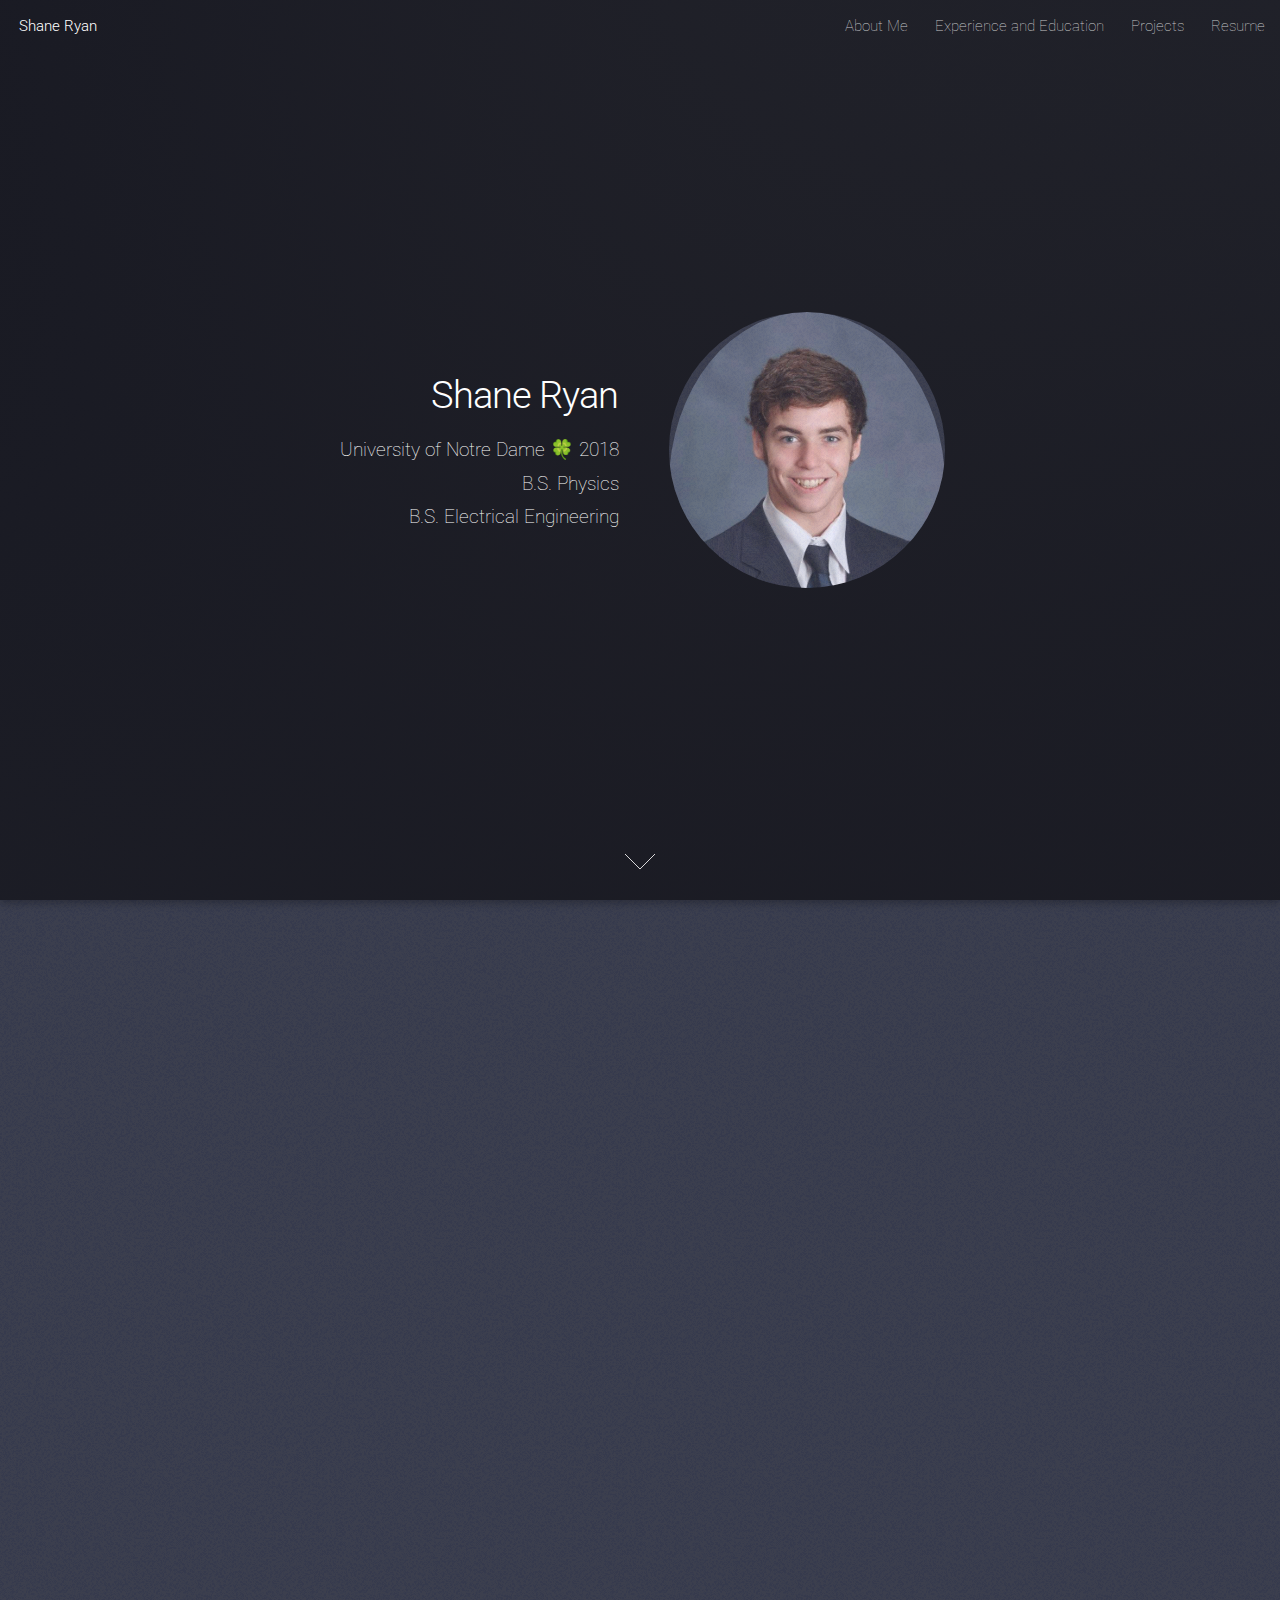
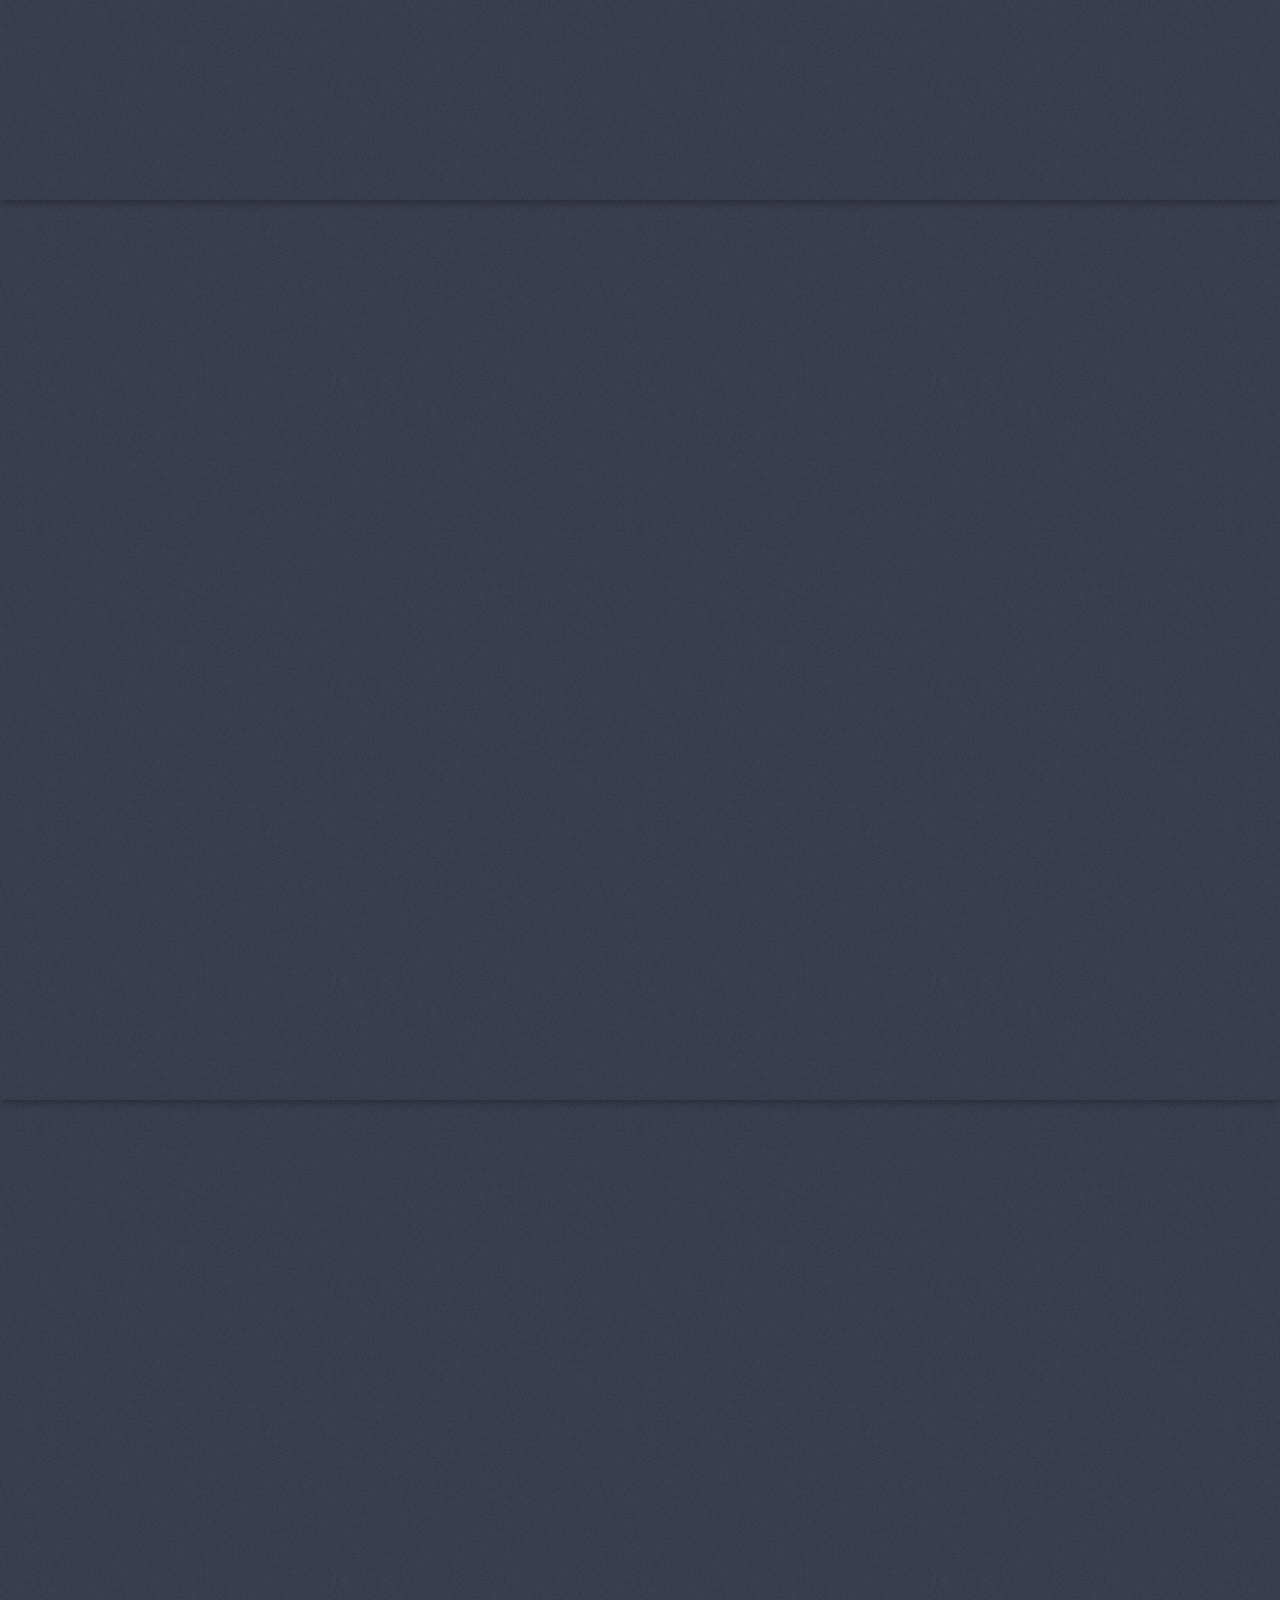
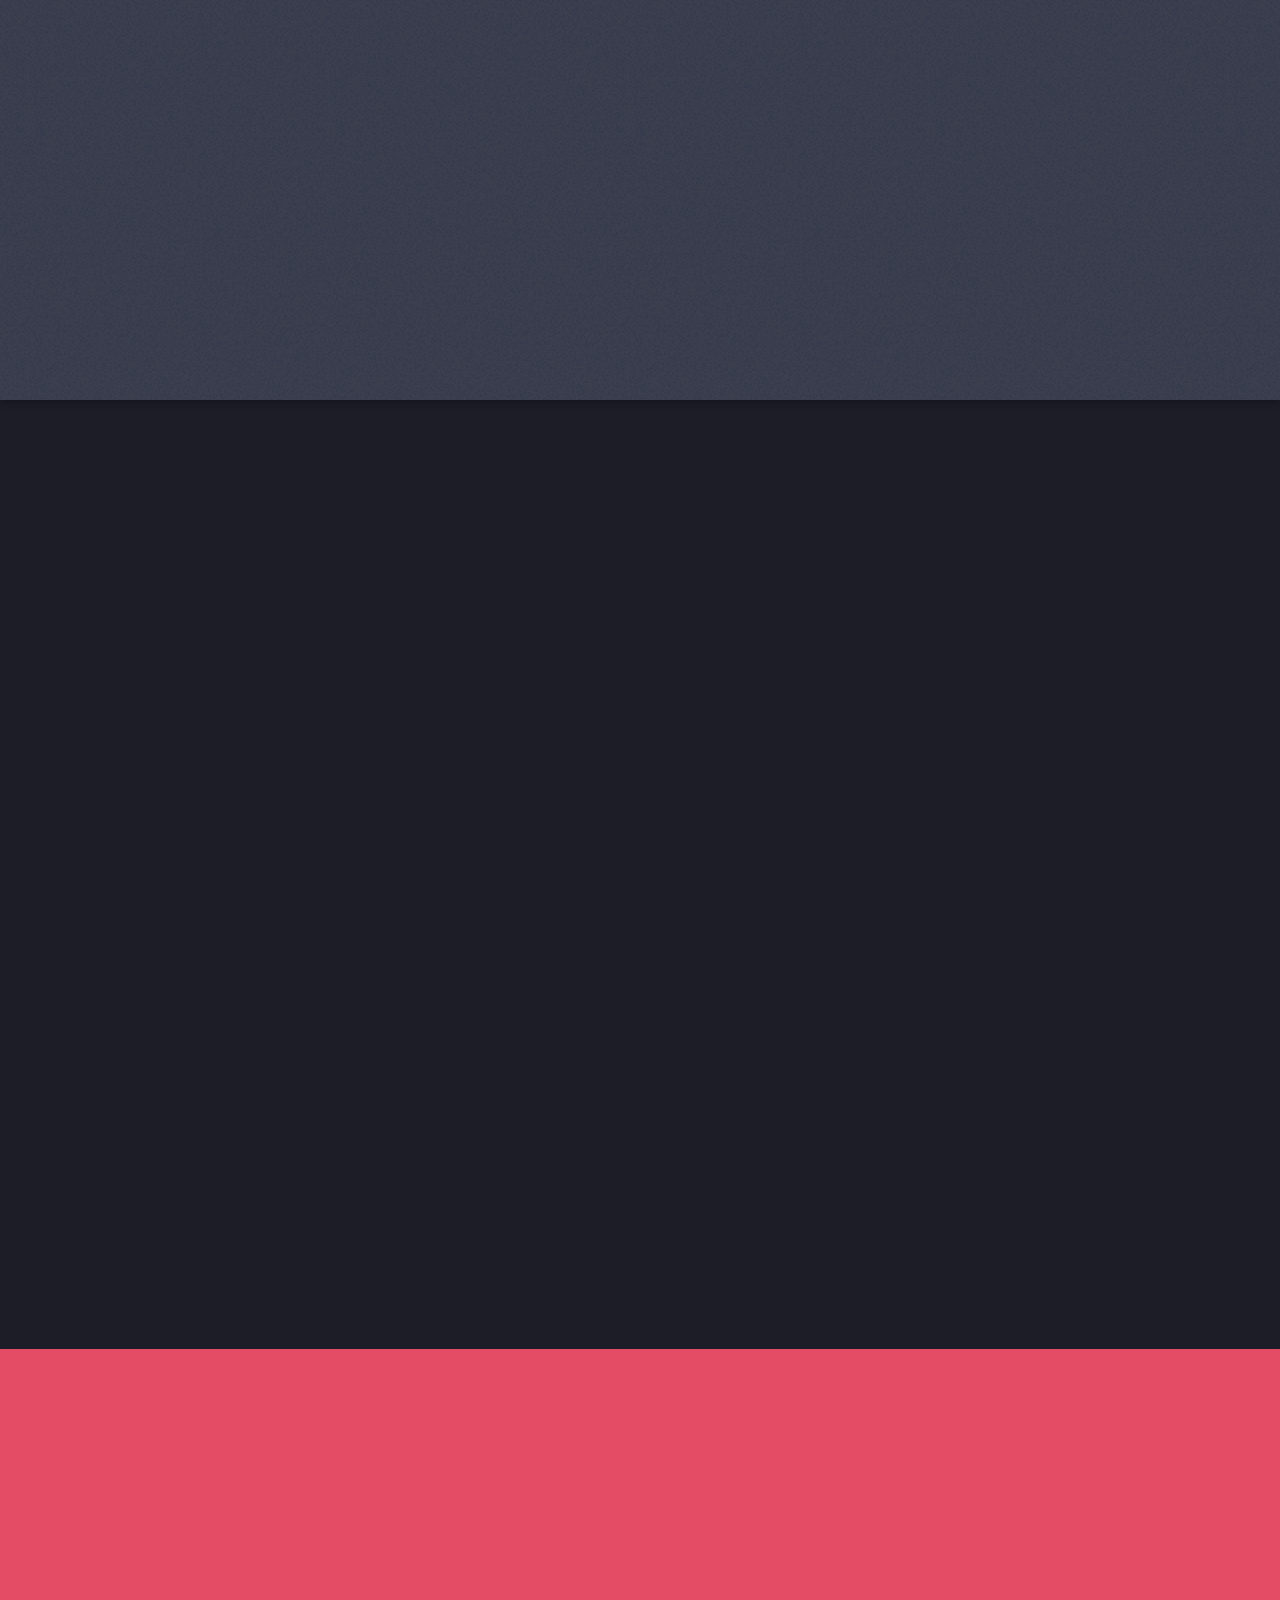
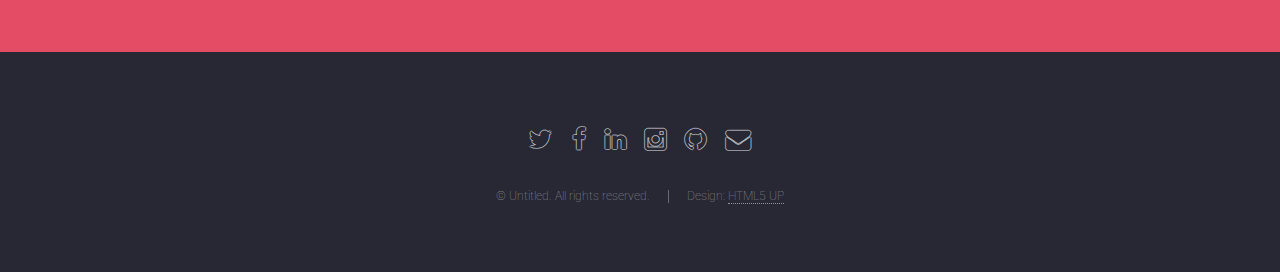
==== main.html @ c9fd81df "finished section-id one" ====
<!DOCTYPE HTML>
<!--
	Landed by HTML5 UP
	html5up.net | @n33co
	Free for personal and commercial use under the CCA 3.0 license (html5up.net/license)
-->
<html>
	<head>
		<title>Shane Ryan's Professional Page</title>
		<meta charset="utf-8" />
		<meta name="viewport" content="width=device-width, initial-scale=1" />
		<!--[if lte IE 8]><script src="assets/js/ie/html5shiv.js"></script><![endif]-->
		<link rel="stylesheet" href="assets/css/main.css" />
		<link rel="icon" href="images/logo_2.ico" type="image/x-icon" />
		<!--[if lte IE 9]><link rel="stylesheet" href="assets/css/ie9.css" /><![endif]-->
		<!--[if lte IE 8]><link rel="stylesheet" href="assets/css/ie8.css" /><![endif]-->
	</head>
	<body class="landing">
		<div id="page-wrapper">

			<!-- Header -->
				<header id="header">	
					<h1 id="logo"><a href="main.html" >Shane Ryan</a></h1>
					<nav id="nav">
						<ul>
							<li>
								<a href="#one" >About Me</a>
								
							</li>
							<li>
								<a href="experience.html" >Experience and Education</a>
								<ul>
									<li><a href="experience.html">University of Notre Dame</a></li>
									<li><a href="experience.html">Brodeur Nuclear Research</a></li>
									<li><a href="experience.html">Hall Optoelectronic Research</a></li>
									<li><a href="experience.html">Prospect High School</a></li>
								</ul>
							</li>
							<li>
								<a href="projects.html" >Projects</a>
								<ul>
								<!-- the idea here is to have a main projects page, with each
								drop down in the projects menu being able to jump to the project
								instance on that page.... i.e. projects.html#2 -->

									<li><a href="projects.html">Vintage Motorcycle Restoration</a></li>
									<li><a href="projects.html">POV Display</a></li>
									<li><a href="projects.html">3D Printed Drone</a></li>
									<li><a href="projects.html">Snapchat Group Server</a></li>
									<li><a href="projects.html">Internet Connected Keurig K40</a></li>
									<li><a href="projects.html">Dorm Mail Notification System</a></li>
								</ul>
							</li>
							<li>
								<a href="resume.html" >Resume</a>
									<ul>
										<li><a href="about_me.html" >Overview</a></li>
										<li><a href="index.html" >Social Sites</a></li>
										<li><a href="contact.html" >Contact</a></li>
									</ul>
							</li>
							
							<!--
							<li><a href="main.html" class="button">Home</a></li>
							-->

						</ul>
					</nav>
				</header>

			<!-- Banner -->
				<section id="banner">
					<div class="content">
						<header>
							<h2>Shane Ryan</h2>
							<p>University of Notre Dame 🍀 2018<br />
							B.S. Physics<br />
							B.S. Electrical Engineering</p>
						</header>
						<span class="image"><img src="images/headshot.jpg" alt="" /></span>
					</div>
					<a href="#one" class="goto-next scrolly">Next</a>
				</section>

			<!-- One -->
				<section id="one" class="spotlight style1 bottom">
					<span class="image fit main"><img src="images/notredamebanner.jpg" alt="" /></span>
					<div class="content">
						<div class="container">
							<div class="row">
								<div class="4u 12u$(medium)">
									<header>
										<h2>Who I Am</h2>
										<ul>
											<li>Student</li>
											<li>Brother</li>
											<li>Teammate</li>
											<li>Leader</li>
										</ul>
									</header>
								</div>
								<div class="4u 12u$(medium)">
									<p>I am the oldest of five kids in a large, Irish family of seven.
									Championing hard work and committment throughout my high school 
									academic and athletic careers, I was the 2014 Valedictorian of 
									an excellent public school, sporting a perfect GPA and a varsity football captain
									position.
									<br /><br />The AP credits earned during my successful high school career
									enabled my current pursuit of two degrees in my four years at Notre Dame, namely Electrical Engineering
									and Physics.</p>
								</div>
								<div class="4u$ 12u$(medium)">
									<p>Now in my second year of school, I have conducted research with groups 
									in both fields.  My current leadership roles include acting as a Squad Lead 
									for the NASA sponsored Notre Dame Rocketry Team and long-standing status as
									a campus-wide STEM tutor. <br /><br />
									Outside of the classroom I enjoy playing the acoustic guitar, tinkering with 
									Arch Linux, microcontrollers, and embedded systems, and playing dorm football and
									basketball.</p>
								</div>
							</div>
						</div>
					</div>
					<a href="#two" class="goto-next scrolly">Next</a>
				</section>

			<!-- Two -->
				<section id="two" class="spotlight style2 right">
					<span class="image fit main"><img src="images/pic03.jpg" alt="" /></span>
					<div class="content">
						<header>
							<h2>Interdum amet non magna accumsan</h2>
							<p>Nunc commodo accumsan eget id nisi eu col volutpat magna</p>
						</header>
						<p>Feugiat accumsan lorem eu ac lorem amet ac arcu phasellus tortor enim mi mi nisi praesent adipiscing. Integer mi sed nascetur cep aliquet augue varius tempus lobortis porttitor lorem et accumsan consequat adipiscing lorem.</p>
						<ul class="actions">
							<li><a href="#" class="button">Learn More</a></li>
						</ul>
					</div>
					<a href="#three" class="goto-next scrolly">Next</a>
				</section>

			<!-- Three -->
				<section id="three" class="spotlight style3 left">
					<span class="image fit main bottom"><img src="images/pic04.jpg" alt="" /></span>
					<div class="content">
						<header>
							<h2>Interdum felis blandit praesent sed augue</h2>
							<p>Accumsan integer ultricies aliquam vel massa sapien phasellus</p>
						</header>
						<p>Feugiat accumsan lorem eu ac lorem amet ac arcu phasellus tortor enim mi mi nisi praesent adipiscing. Integer mi sed nascetur cep aliquet augue varius tempus lobortis porttitor lorem et accumsan consequat adipiscing lorem.</p>
						<ul class="actions">
							<li><a href="#" class="button">Learn More</a></li>
						</ul>
					</div>
					<a href="#four" class="goto-next scrolly">Next</a>
				</section>

			<!-- Four -->
				<section id="four" class="wrapper style1 special fade-up">
					<div class="container">
						<header class="major">
							<h2>Accumsan sed tempus adipiscing blandit</h2>
							<p>Iaculis ac volutpat vis non enim gravida nisi faucibus posuere arcu consequat</p>
						</header>
						<div class="box alt">
							<div class="row uniform">
								<section class="4u 6u(medium) 12u$(xsmall)">
									<span class="icon alt major fa-area-chart"></span>
									<h3>Ipsum sed commodo</h3>
									<p>Feugiat accumsan lorem eu ac lorem amet accumsan donec. Blandit orci porttitor.</p>
								</section>
								<section class="4u 6u$(medium) 12u$(xsmall)">
									<span class="icon alt major fa-comment"></span>
									<h3>Eleifend lorem ornare</h3>
									<p>Feugiat accumsan lorem eu ac lorem amet accumsan donec. Blandit orci porttitor.</p>
								</section>
								<section class="4u$ 6u(medium) 12u$(xsmall)">
									<span class="icon alt major fa-flask"></span>
									<h3>Cubilia cep lobortis</h3>
									<p>Feugiat accumsan lorem eu ac lorem amet accumsan donec. Blandit orci porttitor.</p>
								</section>
								<section class="4u 6u$(medium) 12u$(xsmall)">
									<span class="icon alt major fa-paper-plane"></span>
									<h3>Non semper interdum</h3>
									<p>Feugiat accumsan lorem eu ac lorem amet accumsan donec. Blandit orci porttitor.</p>
								</section>
								<section class="4u 6u(medium) 12u$(xsmall)">
									<span class="icon alt major fa-file"></span>
									<h3>Odio laoreet accumsan</h3>
									<p>Feugiat accumsan lorem eu ac lorem amet accumsan donec. Blandit orci porttitor.</p>
								</section>
								<section class="4u$ 6u$(medium) 12u$(xsmall)">
									<span class="icon alt major fa-lock"></span>
									<h3>Massa arcu accumsan</h3>
									<p>Feugiat accumsan lorem eu ac lorem amet accumsan donec. Blandit orci porttitor.</p>
								</section>
							</div>
						</div>
						<footer class="major">
							<ul class="actions">
								<li><a href="#" class="button">Magna sed feugiat</a></li>
							</ul>
						</footer>
					</div>
				</section>

			<!-- Five -->
				<section id="five" class="wrapper style2 special fade">
					<div class="container">
						<header>
							<h2>Magna faucibus lorem diam</h2>
							<p>Ante metus praesent faucibus ante integer id accumsan eleifend</p>
						</header>
						<form method="post" action="#" class="container 50%">
							<div class="row uniform 50%">
								<div class="8u 12u$(xsmall)"><input type="email" name="email" id="email" placeholder="Your Email Address" /></div>
								<div class="4u$ 12u$(xsmall)"><input type="submit" value="Get Started" class="fit special" /></div>
							</div>
						</form>
					</div>
				</section>

			<!-- Footer -->
				<footer id="footer">
					<ul class="icons">
						<li><a href="#" class="icon alt fa-twitter"><span class="label">Twitter</span></a></li>
						<li><a href="#" class="icon alt fa-facebook"><span class="label">Facebook</span></a></li>
						<li><a href="#" class="icon alt fa-linkedin"><span class="label">LinkedIn</span></a></li>
						<li><a href="#" class="icon alt fa-instagram"><span class="label">Instagram</span></a></li>
						<li><a href="#" class="icon alt fa-github"><span class="label">GitHub</span></a></li>
						<li><a href="#" class="icon alt fa-envelope"><span class="label">Email</span></a></li>
					</ul>
					<ul class="copyright">
						<li>&copy; Untitled. All rights reserved.</li><li>Design: <a href="http://html5up.net">HTML5 UP</a></li>
					</ul>
				</footer>

		</div>

		<!-- Scripts -->
			<script src="assets/js/jquery.min.js"></script>
			<script src="assets/js/jquery.scrolly.min.js"></script>
			<script src="assets/js/jquery.dropotron.min.js"></script>
			<script src="assets/js/jquery.scrollex.min.js"></script>
			<script src="assets/js/skel.min.js"></script>
			<script src="assets/js/util.js"></script>
			<!--[if lte IE 8]><script src="assets/js/ie/respond.min.js"></script><![endif]-->
			<script src="assets/js/main.js"></script>

	</body>
</html>
---- assets/css/main.css ----
@import url("font-awesome.min.css");
@import url("http://fonts.googleapis.com/css?family=Roboto:100,300,100italic,300italic");

/*
	Landed by HTML5 UP
	html5up.net | @n33co
	Free for personal and commercial use under the CCA 3.0 license (html5up.net/license)
*/

/* Reset */

	html, body, div, span, applet, object, iframe, h1, h2, h3, h4, h5, h6, p, blockquote, pre, a, abbr, acronym, address, big, cite, code, del, dfn, em, img, ins, kbd, q, s, samp, small, strike, strong, sub, sup, tt, var, b, u, i, center, dl, dt, dd, ol, ul, li, fieldset, form, label, legend, table, caption, tbody, tfoot, thead, tr, th, td, article, aside, canvas, details, embed, figure, figcaption, footer, header, hgroup, menu, nav, output, ruby, section, summary, time, mark, audio, video {
		margin: 0;
		padding: 0;
		border: 0;
		font-size: 100%;
		font: inherit;
		vertical-align: baseline;
	}

	article, aside, details, figcaption, figure, footer, header, hgroup, menu, nav, section {
		display: block;
	}

	body {
		line-height: 1;
	}

	ol, ul {
		list-style: none;
	}

	blockquote, q {
		quotes: none;
	}

	blockquote:before, blockquote:after, q:before, q:after {
		content: '';
		content: none;
	}

	table {
		border-collapse: collapse;
		border-spacing: 0;
	}

	body {
		-webkit-text-size-adjust: none;
	}

/* Box Model */

	*, *:before, *:after {
		-moz-box-sizing: border-box;
		-webkit-box-sizing: border-box;
		box-sizing: border-box;
	}

/* Containers */

	.container {
		margin-left: auto;
		margin-right: auto;
	}

	.container.\31 25\25 {
		width: 100%;
		max-width: 87.5em;
		min-width: 70em;
	}

	.container.\37 5\25 {
		width: 52.5em;
	}

	.container.\35 0\25 {
		width: 35em;
	}

	.container.\32 5\25 {
		width: 17.5em;
	}

	.container {
		width: 70em;
	}

	@media screen and (max-width: 1680px) {

		.container.\31 25\25 {
			width: 100%;
			max-width: 87.5em;
			min-width: 70em;
		}

		.container.\37 5\25 {
			width: 52.5em;
		}

		.container.\35 0\25 {
			width: 35em;
		}

		.container.\32 5\25 {
			width: 17.5em;
		}

		.container {
			width: 70em;
		}

	}

	@media screen and (max-width: 1280px) {

		.container.\31 25\25 {
			width: 100%;
			max-width: 112.5%;
			min-width: 90%;
		}

		.container.\37 5\25 {
			width: 67.5%;
		}

		.container.\35 0\25 {
			width: 45%;
		}

		.container.\32 5\25 {
			width: 22.5%;
		}

		.container {
			width: 90%;
		}

	}

	@media screen and (max-width: 980px) {

		.container.\31 25\25 {
			width: 100%;
			max-width: 125%;
			min-width: 100%;
		}

		.container.\37 5\25 {
			width: 75%;
		}

		.container.\35 0\25 {
			width: 50%;
		}

		.container.\32 5\25 {
			width: 25%;
		}

		.container {
			width: 100% !important;
		}

	}

	@media screen and (max-width: 736px) {

		.container.\31 25\25 {
			width: 100%;
			max-width: 125%;
			min-width: 100%;
		}

		.container.\37 5\25 {
			width: 75%;
		}

		.container.\35 0\25 {
			width: 50%;
		}

		.container.\32 5\25 {
			width: 25%;
		}

		.container {
			width: 100% !important;
		}

	}

	@media screen and (max-width: 480px) {

		.container.\31 25\25 {
			width: 100%;
			max-width: 125%;
			min-width: 100%;
		}

		.container.\37 5\25 {
			width: 75%;
		}

		.container.\35 0\25 {
			width: 50%;
		}

		.container.\32 5\25 {
			width: 25%;
		}

		.container {
			width: 100% !important;
		}

	}

/* Grid */

	.row {
		border-bottom: solid 1px transparent;
		-moz-box-sizing: border-box;
		-webkit-box-sizing: border-box;
		box-sizing: border-box;
	}

	.row > * {
		float: left;
		-moz-box-sizing: border-box;
		-webkit-box-sizing: border-box;
		box-sizing: border-box;
	}

	.row:after, .row:before {
		content: '';
		display: block;
		clear: both;
		height: 0;
	}

	.row.uniform > * > :first-child {
		margin-top: 0;
	}

	.row.uniform > * > :last-child {
		margin-bottom: 0;
	}

	.row.\30 \25 > * {
		padding: 0 0 0 0em;
	}

	.row.\30 \25 {
		margin: 0 0 -1px 0em;
	}

	.row.uniform.\30 \25 > * {
		padding: 0em 0 0 0em;
	}

	.row.uniform.\30 \25 {
		margin: 0em 0 -1px 0em;
	}

	.row > * {
		padding: 0 0 0 2.5em;
	}

	.row {
		margin: 0 0 -1px -2.5em;
	}

	.row.uniform > * {
		padding: 2.5em 0 0 2.5em;
	}

	.row.uniform {
		margin: -2.5em 0 -1px -2.5em;
	}

	.row.\32 00\25 > * {
		padding: 0 0 0 5em;
	}

	.row.\32 00\25 {
		margin: 0 0 -1px -5em;
	}

	.row.uniform.\32 00\25 > * {
		padding: 5em 0 0 5em;
	}

	.row.uniform.\32 00\25 {
		margin: -5em 0 -1px -5em;
	}

	.row.\31 50\25 > * {
		padding: 0 0 0 3.75em;
	}

	.row.\31 50\25 {
		margin: 0 0 -1px -3.75em;
	}

	.row.uniform.\31 50\25 > * {
		padding: 3.75em 0 0 3.75em;
	}

	.row.uniform.\31 50\25 {
		margin: -3.75em 0 -1px -3.75em;
	}

	.row.\35 0\25 > * {
		padding: 0 0 0 1.25em;
	}

	.row.\35 0\25 {
		margin: 0 0 -1px -1.25em;
	}

	.row.uniform.\35 0\25 > * {
		padding: 1.25em 0 0 1.25em;
	}

	.row.uniform.\35 0\25 {
		margin: -1.25em 0 -1px -1.25em;
	}

	.row.\32 5\25 > * {
		padding: 0 0 0 0.625em;
	}

	.row.\32 5\25 {
		margin: 0 0 -1px -0.625em;
	}

	.row.uniform.\32 5\25 > * {
		padding: 0.625em 0 0 0.625em;
	}

	.row.uniform.\32 5\25 {
		margin: -0.625em 0 -1px -0.625em;
	}

	.\31 2u, .\31 2u\24 {
		width: 100%;
		clear: none;
		margin-left: 0;
	}

	.\31 1u, .\31 1u\24 {
		width: 91.6666666667%;
		clear: none;
		margin-left: 0;
	}

	.\31 0u, .\31 0u\24 {
		width: 83.3333333333%;
		clear: none;
		margin-left: 0;
	}

	.\39 u, .\39 u\24 {
		width: 75%;
		clear: none;
		margin-left: 0;
	}

	.\38 u, .\38 u\24 {
		width: 66.6666666667%;
		clear: none;
		margin-left: 0;
	}

	.\37 u, .\37 u\24 {
		width: 58.3333333333%;
		clear: none;
		margin-left: 0;
	}

	.\36 u, .\36 u\24 {
		width: 50%;
		clear: none;
		margin-left: 0;
	}

	.\35 u, .\35 u\24 {
		width: 41.6666666667%;
		clear: none;
		margin-left: 0;
	}

	.\34 u, .\34 u\24 {
		width: 33.3333333333%;
		clear: none;
		margin-left: 0;
	}

	.\33 u, .\33 u\24 {
		width: 25%;
		clear: none;
		margin-left: 0;
	}

	.\32 u, .\32 u\24 {
		width: 16.6666666667%;
		clear: none;
		margin-left: 0;
	}

	.\31 u, .\31 u\24 {
		width: 8.3333333333%;
		clear: none;
		margin-left: 0;
	}

	.\31 2u\24 + *,
	.\31 1u\24 + *,
	.\31 0u\24 + *,
	.\39 u\24 + *,
	.\38 u\24 + *,
	.\37 u\24 + *,
	.\36 u\24 + *,
	.\35 u\24 + *,
	.\34 u\24 + *,
	.\33 u\24 + *,
	.\32 u\24 + *,
	.\31 u\24 + * {
		clear: left;
	}

	.\-11u {
		margin-left: 91.66667%;
	}

	.\-10u {
		margin-left: 83.33333%;
	}

	.\-9u {
		margin-left: 75%;
	}

	.\-8u {
		margin-left: 66.66667%;
	}

	.\-7u {
		margin-left: 58.33333%;
	}

	.\-6u {
		margin-left: 50%;
	}

	.\-5u {
		margin-left: 41.66667%;
	}

	.\-4u {
		margin-left: 33.33333%;
	}

	.\-3u {
		margin-left: 25%;
	}

	.\-2u {
		margin-left: 16.66667%;
	}

	.\-1u {
		margin-left: 8.33333%;
	}

	@media screen and (max-width: 1680px) {

		.row > * {
			padding: 0 0 0 2.5em;
		}

		.row {
			margin: 0 0 -1px -2.5em;
		}

		.row.uniform > * {
			padding: 2.5em 0 0 2.5em;
		}

		.row.uniform {
			margin: -2.5em 0 -1px -2.5em;
		}

		.row.\32 00\25 > * {
			padding: 0 0 0 5em;
		}

		.row.\32 00\25 {
			margin: 0 0 -1px -5em;
		}

		.row.uniform.\32 00\25 > * {
			padding: 5em 0 0 5em;
		}

		.row.uniform.\32 00\25 {
			margin: -5em 0 -1px -5em;
		}

		.row.\31 50\25 > * {
			padding: 0 0 0 3.75em;
		}

		.row.\31 50\25 {
			margin: 0 0 -1px -3.75em;
		}

		.row.uniform.\31 50\25 > * {
			padding: 3.75em 0 0 3.75em;
		}

		.row.uniform.\31 50\25 {
			margin: -3.75em 0 -1px -3.75em;
		}

		.row.\35 0\25 > * {
			padding: 0 0 0 1.25em;
		}

		.row.\35 0\25 {
			margin: 0 0 -1px -1.25em;
		}

		.row.uniform.\35 0\25 > * {
			padding: 1.25em 0 0 1.25em;
		}

		.row.uniform.\35 0\25 {
			margin: -1.25em 0 -1px -1.25em;
		}

		.row.\32 5\25 > * {
			padding: 0 0 0 0.625em;
		}

		.row.\32 5\25 {
			margin: 0 0 -1px -0.625em;
		}

		.row.uniform.\32 5\25 > * {
			padding: 0.625em 0 0 0.625em;
		}

		.row.uniform.\32 5\25 {
			margin: -0.625em 0 -1px -0.625em;
		}

		.\31 2u\28xlarge\29, .\31 2u\24\28xlarge\29 {
			width: 100%;
			clear: none;
			margin-left: 0;
		}

		.\31 1u\28xlarge\29, .\31 1u\24\28xlarge\29 {
			width: 91.6666666667%;
			clear: none;
			margin-left: 0;
		}

		.\31 0u\28xlarge\29, .\31 0u\24\28xlarge\29 {
			width: 83.3333333333%;
			clear: none;
			margin-left: 0;
		}

		.\39 u\28xlarge\29, .\39 u\24\28xlarge\29 {
			width: 75%;
			clear: none;
			margin-left: 0;
		}

		.\38 u\28xlarge\29, .\38 u\24\28xlarge\29 {
			width: 66.6666666667%;
			clear: none;
			margin-left: 0;
		}

		.\37 u\28xlarge\29, .\37 u\24\28xlarge\29 {
			width: 58.3333333333%;
			clear: none;
			margin-left: 0;
		}

		.\36 u\28xlarge\29, .\36 u\24\28xlarge\29 {
			width: 50%;
			clear: none;
			margin-left: 0;
		}

		.\35 u\28xlarge\29, .\35 u\24\28xlarge\29 {
			width: 41.6666666667%;
			clear: none;
			margin-left: 0;
		}

		.\34 u\28xlarge\29, .\34 u\24\28xlarge\29 {
			width: 33.3333333333%;
			clear: none;
			margin-left: 0;
		}

		.\33 u\28xlarge\29, .\33 u\24\28xlarge\29 {
			width: 25%;
			clear: none;
			margin-left: 0;
		}

		.\32 u\28xlarge\29, .\32 u\24\28xlarge\29 {
			width: 16.6666666667%;
			clear: none;
			margin-left: 0;
		}

		.\31 u\28xlarge\29, .\31 u\24\28xlarge\29 {
			width: 8.3333333333%;
			clear: none;
			margin-left: 0;
		}

		.\31 2u\24\28xlarge\29 + *,
		.\31 1u\24\28xlarge\29 + *,
		.\31 0u\24\28xlarge\29 + *,
		.\39 u\24\28xlarge\29 + *,
		.\38 u\24\28xlarge\29 + *,
		.\37 u\24\28xlarge\29 + *,
		.\36 u\24\28xlarge\29 + *,
		.\35 u\24\28xlarge\29 + *,
		.\34 u\24\28xlarge\29 + *,
		.\33 u\24\28xlarge\29 + *,
		.\32 u\24\28xlarge\29 + *,
		.\31 u\24\28xlarge\29 + * {
			clear: left;
		}

		.\-11u\28xlarge\29 {
			margin-left: 91.66667%;
		}

		.\-10u\28xlarge\29 {
			margin-left: 83.33333%;
		}

		.\-9u\28xlarge\29 {
			margin-left: 75%;
		}

		.\-8u\28xlarge\29 {
			margin-left: 66.66667%;
		}

		.\-7u\28xlarge\29 {
			margin-left: 58.33333%;
		}

		.\-6u\28xlarge\29 {
			margin-left: 50%;
		}

		.\-5u\28xlarge\29 {
			margin-left: 41.66667%;
		}

		.\-4u\28xlarge\29 {
			margin-left: 33.33333%;
		}

		.\-3u\28xlarge\29 {
			margin-left: 25%;
		}

		.\-2u\28xlarge\29 {
			margin-left: 16.66667%;
		}

		.\-1u\28xlarge\29 {
			margin-left: 8.33333%;
		}

	}

	@media screen and (max-width: 1280px) {

		.row > * {
			padding: 0 0 0 2.5em;
		}

		.row {
			margin: 0 0 -1px -2.5em;
		}

		.row.uniform > * {
			padding: 2.5em 0 0 2.5em;
		}

		.row.uniform {
			margin: -2.5em 0 -1px -2.5em;
		}

		.row.\32 00\25 > * {
			padding: 0 0 0 5em;
		}

		.row.\32 00\25 {
			margin: 0 0 -1px -5em;
		}

		.row.uniform.\32 00\25 > * {
			padding: 5em 0 0 5em;
		}

		.row.uniform.\32 00\25 {
			margin: -5em 0 -1px -5em;
		}

		.row.\31 50\25 > * {
			padding: 0 0 0 3.75em;
		}

		.row.\31 50\25 {
			margin: 0 0 -1px -3.75em;
		}

		.row.uniform.\31 50\25 > * {
			padding: 3.75em 0 0 3.75em;
		}

		.row.uniform.\31 50\25 {
			margin: -3.75em 0 -1px -3.75em;
		}

		.row.\35 0\25 > * {
			padding: 0 0 0 1.25em;
		}

		.row.\35 0\25 {
			margin: 0 0 -1px -1.25em;
		}

		.row.uniform.\35 0\25 > * {
			padding: 1.25em 0 0 1.25em;
		}

		.row.uniform.\35 0\25 {
			margin: -1.25em 0 -1px -1.25em;
		}

		.row.\32 5\25 > * {
			padding: 0 0 0 0.625em;
		}

		.row.\32 5\25 {
			margin: 0 0 -1px -0.625em;
		}

		.row.uniform.\32 5\25 > * {
			padding: 0.625em 0 0 0.625em;
		}

		.row.uniform.\32 5\25 {
			margin: -0.625em 0 -1px -0.625em;
		}

		.\31 2u\28large\29, .\31 2u\24\28large\29 {
			width: 100%;
			clear: none;
			margin-left: 0;
		}

		.\31 1u\28large\29, .\31 1u\24\28large\29 {
			width: 91.6666666667%;
			clear: none;
			margin-left: 0;
		}

		.\31 0u\28large\29, .\31 0u\24\28large\29 {
			width: 83.3333333333%;
			clear: none;
			margin-left: 0;
		}

		.\39 u\28large\29, .\39 u\24\28large\29 {
			width: 75%;
			clear: none;
			margin-left: 0;
		}

		.\38 u\28large\29, .\38 u\24\28large\29 {
			width: 66.6666666667%;
			clear: none;
			margin-left: 0;
		}

		.\37 u\28large\29, .\37 u\24\28large\29 {
			width: 58.3333333333%;
			clear: none;
			margin-left: 0;
		}

		.\36 u\28large\29, .\36 u\24\28large\29 {
			width: 50%;
			clear: none;
			margin-left: 0;
		}

		.\35 u\28large\29, .\35 u\24\28large\29 {
			width: 41.6666666667%;
			clear: none;
			margin-left: 0;
		}

		.\34 u\28large\29, .\34 u\24\28large\29 {
			width: 33.3333333333%;
			clear: none;
			margin-left: 0;
		}

		.\33 u\28large\29, .\33 u\24\28large\29 {
			width: 25%;
			clear: none;
			margin-left: 0;
		}

		.\32 u\28large\29, .\32 u\24\28large\29 {
			width: 16.6666666667%;
			clear: none;
			margin-left: 0;
		}

		.\31 u\28large\29, .\31 u\24\28large\29 {
			width: 8.3333333333%;
			clear: none;
			margin-left: 0;
		}

		.\31 2u\24\28large\29 + *,
		.\31 1u\24\28large\29 + *,
		.\31 0u\24\28large\29 + *,
		.\39 u\24\28large\29 + *,
		.\38 u\24\28large\29 + *,
		.\37 u\24\28large\29 + *,
		.\36 u\24\28large\29 + *,
		.\35 u\24\28large\29 + *,
		.\34 u\24\28large\29 + *,
		.\33 u\24\28large\29 + *,
		.\32 u\24\28large\29 + *,
		.\31 u\24\28large\29 + * {
			clear: left;
		}

		.\-11u\28large\29 {
			margin-left: 91.66667%;
		}

		.\-10u\28large\29 {
			margin-left: 83.33333%;
		}

		.\-9u\28large\29 {
			margin-left: 75%;
		}

		.\-8u\28large\29 {
			margin-left: 66.66667%;
		}

		.\-7u\28large\29 {
			margin-left: 58.33333%;
		}

		.\-6u\28large\29 {
			margin-left: 50%;
		}

		.\-5u\28large\29 {
			margin-left: 41.66667%;
		}

		.\-4u\28large\29 {
			margin-left: 33.33333%;
		}

		.\-3u\28large\29 {
			margin-left: 25%;
		}

		.\-2u\28large\29 {
			margin-left: 16.66667%;
		}

		.\-1u\28large\29 {
			margin-left: 8.33333%;
		}

	}

	@media screen and (max-width: 980px) {

		.row > * {
			padding: 0 0 0 2.5em;
		}

		.row {
			margin: 0 0 -1px -2.5em;
		}

		.row.uniform > * {
			padding: 2.5em 0 0 2.5em;
		}

		.row.uniform {
			margin: -2.5em 0 -1px -2.5em;
		}

		.row.\32 00\25 > * {
			padding: 0 0 0 5em;
		}

		.row.\32 00\25 {
			margin: 0 0 -1px -5em;
		}

		.row.uniform.\32 00\25 > * {
			padding: 5em 0 0 5em;
		}

		.row.uniform.\32 00\25 {
			margin: -5em 0 -1px -5em;
		}

		.row.\31 50\25 > * {
			padding: 0 0 0 3.75em;
		}

		.row.\31 50\25 {
			margin: 0 0 -1px -3.75em;
		}

		.row.uniform.\31 50\25 > * {
			padding: 3.75em 0 0 3.75em;
		}

		.row.uniform.\31 50\25 {
			margin: -3.75em 0 -1px -3.75em;
		}

		.row.\35 0\25 > * {
			padding: 0 0 0 1.25em;
		}

		.row.\35 0\25 {
			margin: 0 0 -1px -1.25em;
		}

		.row.uniform.\35 0\25 > * {
			padding: 1.25em 0 0 1.25em;
		}

		.row.uniform.\35 0\25 {
			margin: -1.25em 0 -1px -1.25em;
		}

		.row.\32 5\25 > * {
			padding: 0 0 0 0.625em;
		}

		.row.\32 5\25 {
			margin: 0 0 -1px -0.625em;
		}

		.row.uniform.\32 5\25 > * {
			padding: 0.625em 0 0 0.625em;
		}

		.row.uniform.\32 5\25 {
			margin: -0.625em 0 -1px -0.625em;
		}

		.\31 2u\28medium\29, .\31 2u\24\28medium\29 {
			width: 100%;
			clear: none;
			margin-left: 0;
		}

		.\31 1u\28medium\29, .\31 1u\24\28medium\29 {
			width: 91.6666666667%;
			clear: none;
			margin-left: 0;
		}

		.\31 0u\28medium\29, .\31 0u\24\28medium\29 {
			width: 83.3333333333%;
			clear: none;
			margin-left: 0;
		}

		.\39 u\28medium\29, .\39 u\24\28medium\29 {
			width: 75%;
			clear: none;
			margin-left: 0;
		}

		.\38 u\28medium\29, .\38 u\24\28medium\29 {
			width: 66.6666666667%;
			clear: none;
			margin-left: 0;
		}

		.\37 u\28medium\29, .\37 u\24\28medium\29 {
			width: 58.3333333333%;
			clear: none;
			margin-left: 0;
		}

		.\36 u\28medium\29, .\36 u\24\28medium\29 {
			width: 50%;
			clear: none;
			margin-left: 0;
		}

		.\35 u\28medium\29, .\35 u\24\28medium\29 {
			width: 41.6666666667%;
			clear: none;
			margin-left: 0;
		}

		.\34 u\28medium\29, .\34 u\24\28medium\29 {
			width: 33.3333333333%;
			clear: none;
			margin-left: 0;
		}

		.\33 u\28medium\29, .\33 u\24\28medium\29 {
			width: 25%;
			clear: none;
			margin-left: 0;
		}

		.\32 u\28medium\29, .\32 u\24\28medium\29 {
			width: 16.6666666667%;
			clear: none;
			margin-left: 0;
		}

		.\31 u\28medium\29, .\31 u\24\28medium\29 {
			width: 8.3333333333%;
			clear: none;
			margin-left: 0;
		}

		.\31 2u\24\28medium\29 + *,
		.\31 1u\24\28medium\29 + *,
		.\31 0u\24\28medium\29 + *,
		.\39 u\24\28medium\29 + *,
		.\38 u\24\28medium\29 + *,
		.\37 u\24\28medium\29 + *,
		.\36 u\24\28medium\29 + *,
		.\35 u\24\28medium\29 + *,
		.\34 u\24\28medium\29 + *,
		.\33 u\24\28medium\29 + *,
		.\32 u\24\28medium\29 + *,
		.\31 u\24\28medium\29 + * {
			clear: left;
		}

		.\-11u\28medium\29 {
			margin-left: 91.66667%;
		}

		.\-10u\28medium\29 {
			margin-left: 83.33333%;
		}

		.\-9u\28medium\29 {
			margin-left: 75%;
		}

		.\-8u\28medium\29 {
			margin-left: 66.66667%;
		}

		.\-7u\28medium\29 {
			margin-left: 58.33333%;
		}

		.\-6u\28medium\29 {
			margin-left: 50%;
		}

		.\-5u\28medium\29 {
			margin-left: 41.66667%;
		}

		.\-4u\28medium\29 {
			margin-left: 33.33333%;
		}

		.\-3u\28medium\29 {
			margin-left: 25%;
		}

		.\-2u\28medium\29 {
			margin-left: 16.66667%;
		}

		.\-1u\28medium\29 {
			margin-left: 8.33333%;
		}

	}

	@media screen and (max-width: 736px) {

		.row > * {
			padding: 0 0 0 2.5em;
		}

		.row {
			margin: 0 0 -1px -2.5em;
		}

		.row.uniform > * {
			padding: 2.5em 0 0 2.5em;
		}

		.row.uniform {
			margin: -2.5em 0 -1px -2.5em;
		}

		.row.\32 00\25 > * {
			padding: 0 0 0 5em;
		}

		.row.\32 00\25 {
			margin: 0 0 -1px -5em;
		}

		.row.uniform.\32 00\25 > * {
			padding: 5em 0 0 5em;
		}

		.row.uniform.\32 00\25 {
			margin: -5em 0 -1px -5em;
		}

		.row.\31 50\25 > * {
			padding: 0 0 0 3.75em;
		}

		.row.\31 50\25 {
			margin: 0 0 -1px -3.75em;
		}

		.row.uniform.\31 50\25 > * {
			padding: 3.75em 0 0 3.75em;
		}

		.row.uniform.\31 50\25 {
			margin: -3.75em 0 -1px -3.75em;
		}

		.row.\35 0\25 > * {
			padding: 0 0 0 1.25em;
		}

		.row.\35 0\25 {
			margin: 0 0 -1px -1.25em;
		}

		.row.uniform.\35 0\25 > * {
			padding: 1.25em 0 0 1.25em;
		}

		.row.uniform.\35 0\25 {
			margin: -1.25em 0 -1px -1.25em;
		}

		.row.\32 5\25 > * {
			padding: 0 0 0 0.625em;
		}

		.row.\32 5\25 {
			margin: 0 0 -1px -0.625em;
		}

		.row.uniform.\32 5\25 > * {
			padding: 0.625em 0 0 0.625em;
		}

		.row.uniform.\32 5\25 {
			margin: -0.625em 0 -1px -0.625em;
		}

		.\31 2u\28small\29, .\31 2u\24\28small\29 {
			width: 100%;
			clear: none;
			margin-left: 0;
		}

		.\31 1u\28small\29, .\31 1u\24\28small\29 {
			width: 91.6666666667%;
			clear: none;
			margin-left: 0;
		}

		.\31 0u\28small\29, .\31 0u\24\28small\29 {
			width: 83.3333333333%;
			clear: none;
			margin-left: 0;
		}

		.\39 u\28small\29, .\39 u\24\28small\29 {
			width: 75%;
			clear: none;
			margin-left: 0;
		}

		.\38 u\28small\29, .\38 u\24\28small\29 {
			width: 66.6666666667%;
			clear: none;
			margin-left: 0;
		}

		.\37 u\28small\29, .\37 u\24\28small\29 {
			width: 58.3333333333%;
			clear: none;
			margin-left: 0;
		}

		.\36 u\28small\29, .\36 u\24\28small\29 {
			width: 50%;
			clear: none;
			margin-left: 0;
		}

		.\35 u\28small\29, .\35 u\24\28small\29 {
			width: 41.6666666667%;
			clear: none;
			margin-left: 0;
		}

		.\34 u\28small\29, .\34 u\24\28small\29 {
			width: 33.3333333333%;
			clear: none;
			margin-left: 0;
		}

		.\33 u\28small\29, .\33 u\24\28small\29 {
			width: 25%;
			clear: none;
			margin-left: 0;
		}

		.\32 u\28small\29, .\32 u\24\28small\29 {
			width: 16.6666666667%;
			clear: none;
			margin-left: 0;
		}

		.\31 u\28small\29, .\31 u\24\28small\29 {
			width: 8.3333333333%;
			clear: none;
			margin-left: 0;
		}

		.\31 2u\24\28small\29 + *,
		.\31 1u\24\28small\29 + *,
		.\31 0u\24\28small\29 + *,
		.\39 u\24\28small\29 + *,
		.\38 u\24\28small\29 + *,
		.\37 u\24\28small\29 + *,
		.\36 u\24\28small\29 + *,
		.\35 u\24\28small\29 + *,
		.\34 u\24\28small\29 + *,
		.\33 u\24\28small\29 + *,
		.\32 u\24\28small\29 + *,
		.\31 u\24\28small\29 + * {
			clear: left;
		}

		.\-11u\28small\29 {
			margin-left: 91.66667%;
		}

		.\-10u\28small\29 {
			margin-left: 83.33333%;
		}

		.\-9u\28small\29 {
			margin-left: 75%;
		}

		.\-8u\28small\29 {
			margin-left: 66.66667%;
		}

		.\-7u\28small\29 {
			margin-left: 58.33333%;
		}

		.\-6u\28small\29 {
			margin-left: 50%;
		}

		.\-5u\28small\29 {
			margin-left: 41.66667%;
		}

		.\-4u\28small\29 {
			margin-left: 33.33333%;
		}

		.\-3u\28small\29 {
			margin-left: 25%;
		}

		.\-2u\28small\29 {
			margin-left: 16.66667%;
		}

		.\-1u\28small\29 {
			margin-left: 8.33333%;
		}

	}

	@media screen and (max-width: 480px) {

		.row > * {
			padding: 0 0 0 2.5em;
		}

		.row {
			margin: 0 0 -1px -2.5em;
		}

		.row.uniform > * {
			padding: 2.5em 0 0 2.5em;
		}

		.row.uniform {
			margin: -2.5em 0 -1px -2.5em;
		}

		.row.\32 00\25 > * {
			padding: 0 0 0 5em;
		}

		.row.\32 00\25 {
			margin: 0 0 -1px -5em;
		}

		.row.uniform.\32 00\25 > * {
			padding: 5em 0 0 5em;
		}

		.row.uniform.\32 00\25 {
			margin: -5em 0 -1px -5em;
		}

		.row.\31 50\25 > * {
			padding: 0 0 0 3.75em;
		}

		.row.\31 50\25 {
			margin: 0 0 -1px -3.75em;
		}

		.row.uniform.\31 50\25 > * {
			padding: 3.75em 0 0 3.75em;
		}

		.row.uniform.\31 50\25 {
			margin: -3.75em 0 -1px -3.75em;
		}

		.row.\35 0\25 > * {
			padding: 0 0 0 1.25em;
		}

		.row.\35 0\25 {
			margin: 0 0 -1px -1.25em;
		}

		.row.uniform.\35 0\25 > * {
			padding: 1.25em 0 0 1.25em;
		}

		.row.uniform.\35 0\25 {
			margin: -1.25em 0 -1px -1.25em;
		}

		.row.\32 5\25 > * {
			padding: 0 0 0 0.625em;
		}

		.row.\32 5\25 {
			margin: 0 0 -1px -0.625em;
		}

		.row.uniform.\32 5\25 > * {
			padding: 0.625em 0 0 0.625em;
		}

		.row.uniform.\32 5\25 {
			margin: -0.625em 0 -1px -0.625em;
		}

		.\31 2u\28xsmall\29, .\31 2u\24\28xsmall\29 {
			width: 100%;
			clear: none;
			margin-left: 0;
		}

		.\31 1u\28xsmall\29, .\31 1u\24\28xsmall\29 {
			width: 91.6666666667%;
			clear: none;
			margin-left: 0;
		}

		.\31 0u\28xsmall\29, .\31 0u\24\28xsmall\29 {
			width: 83.3333333333%;
			clear: none;
			margin-left: 0;
		}

		.\39 u\28xsmall\29, .\39 u\24\28xsmall\29 {
			width: 75%;
			clear: none;
			margin-left: 0;
		}

		.\38 u\28xsmall\29, .\38 u\24\28xsmall\29 {
			width: 66.6666666667%;
			clear: none;
			margin-left: 0;
		}

		.\37 u\28xsmall\29, .\37 u\24\28xsmall\29 {
			width: 58.3333333333%;
			clear: none;
			margin-left: 0;
		}

		.\36 u\28xsmall\29, .\36 u\24\28xsmall\29 {
			width: 50%;
			clear: none;
			margin-left: 0;
		}

		.\35 u\28xsmall\29, .\35 u\24\28xsmall\29 {
			width: 41.6666666667%;
			clear: none;
			margin-left: 0;
		}

		.\34 u\28xsmall\29, .\34 u\24\28xsmall\29 {
			width: 33.3333333333%;
			clear: none;
			margin-left: 0;
		}

		.\33 u\28xsmall\29, .\33 u\24\28xsmall\29 {
			width: 25%;
			clear: none;
			margin-left: 0;
		}

		.\32 u\28xsmall\29, .\32 u\24\28xsmall\29 {
			width: 16.6666666667%;
			clear: none;
			margin-left: 0;
		}

		.\31 u\28xsmall\29, .\31 u\24\28xsmall\29 {
			width: 8.3333333333%;
			clear: none;
			margin-left: 0;
		}

		.\31 2u\24\28xsmall\29 + *,
		.\31 1u\24\28xsmall\29 + *,
		.\31 0u\24\28xsmall\29 + *,
		.\39 u\24\28xsmall\29 + *,
		.\38 u\24\28xsmall\29 + *,
		.\37 u\24\28xsmall\29 + *,
		.\36 u\24\28xsmall\29 + *,
		.\35 u\24\28xsmall\29 + *,
		.\34 u\24\28xsmall\29 + *,
		.\33 u\24\28xsmall\29 + *,
		.\32 u\24\28xsmall\29 + *,
		.\31 u\24\28xsmall\29 + * {
			clear: left;
		}

		.\-11u\28xsmall\29 {
			margin-left: 91.66667%;
		}

		.\-10u\28xsmall\29 {
			margin-left: 83.33333%;
		}

		.\-9u\28xsmall\29 {
			margin-left: 75%;
		}

		.\-8u\28xsmall\29 {
			margin-left: 66.66667%;
		}

		.\-7u\28xsmall\29 {
			margin-left: 58.33333%;
		}

		.\-6u\28xsmall\29 {
			margin-left: 50%;
		}

		.\-5u\28xsmall\29 {
			margin-left: 41.66667%;
		}

		.\-4u\28xsmall\29 {
			margin-left: 33.33333%;
		}

		.\-3u\28xsmall\29 {
			margin-left: 25%;
		}

		.\-2u\28xsmall\29 {
			margin-left: 16.66667%;
		}

		.\-1u\28xsmall\29 {
			margin-left: 8.33333%;
		}

	}

/* Basic */

	html, body {
		background: #1c1d26;
	}

	body.is-loading *, body.is-loading *:before, body.is-loading *:after {
		-moz-animation: none !important;
		-webkit-animation: none !important;
		-ms-animation: none !important;
		animation: none !important;
		-moz-transition: none !important;
		-webkit-transition: none !important;
		-ms-transition: none !important;
		transition: none !important;
	}

	body, input, select, textarea {
		color: rgba(255, 255, 255, 0.75);
		font-family: "Roboto", Helvetica, sans-serif;
		font-size: 15pt;
		font-weight: 100;
		line-height: 1.75em;
	}

	a {
		-moz-transition: border-color 0.2s ease-in-out, color 0.2s ease-in-out;
		-webkit-transition: border-color 0.2s ease-in-out, color 0.2s ease-in-out;
		-ms-transition: border-color 0.2s ease-in-out, color 0.2s ease-in-out;
		transition: border-color 0.2s ease-in-out, color 0.2s ease-in-out;
		border-bottom: dotted 1px;
		color: #e44c65;
		text-decoration: none;
	}

		a:hover {
			color: #e44c65 !important;
			border-bottom-color: transparent;
		}

	strong, b {
		color: #ffffff;
		font-weight: 300;
	}

	em, i {
		font-style: italic;
	}

	p {
		margin: 0 0 2em 0;
	}

	h1, h2, h3, h4, h5, h6 {
		color: #ffffff;
		font-weight: 300;
		line-height: 1em;
		margin: 0 0 1em 0;
	}

		h1 a, h2 a, h3 a, h4 a, h5 a, h6 a {
			color: inherit;
			border: 0;
		}

	h2 {
		font-size: 2em;
		line-height: 1.5em;
		letter-spacing: -0.025em;
	}

	h3 {
		font-size: 1.35em;
		line-height: 1.5em;
	}

	h4 {
		font-size: 1.1em;
		line-height: 1.5em;
	}

	h5 {
		font-size: 0.9em;
		line-height: 1.5em;
	}

	h6 {
		font-size: 0.7em;
		line-height: 1.5em;
	}

	sub {
		font-size: 0.8em;
		position: relative;
		top: 0.5em;
	}

	sup {
		font-size: 0.8em;
		position: relative;
		top: -0.5em;
	}

	hr {
		border: 0;
		border-bottom: solid 1px rgba(255, 255, 255, 0.3);
		margin: 3em 0;
	}

		hr.major {
			margin: 4em 0;
		}

	blockquote {
		border-left: solid 4px rgba(255, 255, 255, 0.3);
		font-style: italic;
		margin: 0 0 2em 0;
		padding: 0.5em 0 0.5em 2em;
	}

	code {
		background: rgba(255, 255, 255, 0.075);
		border-radius: 4px;
		font-family: "Courier New", monospace;
		font-size: 0.9em;
		margin: 0 0.25em;
		padding: 0.25em 0.65em;
	}

	pre {
		-webkit-overflow-scrolling: touch;
		font-family: "Courier New", monospace;
		font-size: 0.9em;
		margin: 0 0 2em 0;
	}

		pre code {
			display: block;
			line-height: 1.75em;
			padding: 1em 1.5em;
			overflow-x: auto;
		}

	.align-left {
		text-align: left;
	}

	.align-center {
		text-align: center;
	}

	.align-right {
		text-align: right;
	}

/* Loader */

	@-moz-keyframes spinner-show {
		0% {
			opacity: 0;
		}

		100% {
			opacity: 1;
		}
	}

	@-webkit-keyframes spinner-show {
		0% {
			opacity: 0;
		}

		100% {
			opacity: 1;
		}
	}

	@-ms-keyframes spinner-show {
		0% {
			opacity: 0;
		}

		100% {
			opacity: 1;
		}
	}

	@keyframes spinner-show {
		0% {
			opacity: 0;
		}

		100% {
			opacity: 1;
		}
	}

	@-moz-keyframes spinner-hide {
		0% {
			color: rgba(255, 255, 255, 0.15);
			z-index: 100001;
			-moz-transform: scale(1) rotate(0deg);
			-webkit-transform: scale(1) rotate(0deg);
			-ms-transform: scale(1) rotate(0deg);
			transform: scale(1) rotate(0deg);
		}

		99% {
			color: #1c1d26;
			z-index: 100001;
			-moz-transform: scale(0.5) rotate(360deg);
			-webkit-transform: scale(0.5) rotate(360deg);
			-ms-transform: scale(0.5) rotate(360deg);
			transform: scale(0.5) rotate(360deg);
		}

		100% {
			color: #1c1d26;
			z-index: -1;
			-moz-transform: scale(0.5) rotate(360deg);
			-webkit-transform: scale(0.5) rotate(360deg);
			-ms-transform: scale(0.5) rotate(360deg);
			transform: scale(0.5) rotate(360deg);
		}
	}

	@-webkit-keyframes spinner-hide {
		0% {
			color: rgba(255, 255, 255, 0.15);
			z-index: 100001;
			-moz-transform: scale(1) rotate(0deg);
			-webkit-transform: scale(1) rotate(0deg);
			-ms-transform: scale(1) rotate(0deg);
			transform: scale(1) rotate(0deg);
		}

		99% {
			color: #1c1d26;
			z-index: 100001;
			-moz-transform: scale(0.5) rotate(360deg);
			-webkit-transform: scale(0.5) rotate(360deg);
			-ms-transform: scale(0.5) rotate(360deg);
			transform: scale(0.5) rotate(360deg);
		}

		100% {
			color: #1c1d26;
			z-index: -1;
			-moz-transform: scale(0.5) rotate(360deg);
			-webkit-transform: scale(0.5) rotate(360deg);
			-ms-transform: scale(0.5) rotate(360deg);
			transform: scale(0.5) rotate(360deg);
		}
	}

	@-ms-keyframes spinner-hide {
		0% {
			color: rgba(255, 255, 255, 0.15);
			z-index: 100001;
			-moz-transform: scale(1) rotate(0deg);
			-webkit-transform: scale(1) rotate(0deg);
			-ms-transform: scale(1) rotate(0deg);
			transform: scale(1) rotate(0deg);
		}

		99% {
			color: #1c1d26;
			z-index: 100001;
			-moz-transform: scale(0.5) rotate(360deg);
			-webkit-transform: scale(0.5) rotate(360deg);
			-ms-transform: scale(0.5) rotate(360deg);
			transform: scale(0.5) rotate(360deg);
		}

		100% {
			color: #1c1d26;
			z-index: -1;
			-moz-transform: scale(0.5) rotate(360deg);
			-webkit-transform: scale(0.5) rotate(360deg);
			-ms-transform: scale(0.5) rotate(360deg);
			transform: scale(0.5) rotate(360deg);
		}
	}

	@keyframes spinner-hide {
		0% {
			color: rgba(255, 255, 255, 0.15);
			z-index: 100001;
			-moz-transform: scale(1) rotate(0deg);
			-webkit-transform: scale(1) rotate(0deg);
			-ms-transform: scale(1) rotate(0deg);
			transform: scale(1) rotate(0deg);
		}

		99% {
			color: #1c1d26;
			z-index: 100001;
			-moz-transform: scale(0.5) rotate(360deg);
			-webkit-transform: scale(0.5) rotate(360deg);
			-ms-transform: scale(0.5) rotate(360deg);
			transform: scale(0.5) rotate(360deg);
		}

		100% {
			color: #1c1d26;
			z-index: -1;
			-moz-transform: scale(0.5) rotate(360deg);
			-webkit-transform: scale(0.5) rotate(360deg);
			-ms-transform: scale(0.5) rotate(360deg);
			transform: scale(0.5) rotate(360deg);
		}
	}

	@-moz-keyframes spinner-rotate {
		0% {
			-moz-transform: scale(1) rotate(0deg);
			-webkit-transform: scale(1) rotate(0deg);
			-ms-transform: scale(1) rotate(0deg);
			transform: scale(1) rotate(0deg);
		}

		100% {
			-moz-transform: scale(1) rotate(360deg);
			-webkit-transform: scale(1) rotate(360deg);
			-ms-transform: scale(1) rotate(360deg);
			transform: scale(1) rotate(360deg);
		}
	}

	@-webkit-keyframes spinner-rotate {
		0% {
			-moz-transform: scale(1) rotate(0deg);
			-webkit-transform: scale(1) rotate(0deg);
			-ms-transform: scale(1) rotate(0deg);
			transform: scale(1) rotate(0deg);
		}

		100% {
			-moz-transform: scale(1) rotate(360deg);
			-webkit-transform: scale(1) rotate(360deg);
			-ms-transform: scale(1) rotate(360deg);
			transform: scale(1) rotate(360deg);
		}
	}

	@-ms-keyframes spinner-rotate {
		0% {
			-moz-transform: scale(1) rotate(0deg);
			-webkit-transform: scale(1) rotate(0deg);
			-ms-transform: scale(1) rotate(0deg);
			transform: scale(1) rotate(0deg);
		}

		100% {
			-moz-transform: scale(1) rotate(360deg);
			-webkit-transform: scale(1) rotate(360deg);
			-ms-transform: scale(1) rotate(360deg);
			transform: scale(1) rotate(360deg);
		}
	}

	@keyframes spinner-rotate {
		0% {
			-moz-transform: scale(1) rotate(0deg);
			-webkit-transform: scale(1) rotate(0deg);
			-ms-transform: scale(1) rotate(0deg);
			transform: scale(1) rotate(0deg);
		}

		100% {
			-moz-transform: scale(1) rotate(360deg);
			-webkit-transform: scale(1) rotate(360deg);
			-ms-transform: scale(1) rotate(360deg);
			transform: scale(1) rotate(360deg);
		}
	}

	@-moz-keyframes overlay-hide {
		0% {
			opacity: 1;
			z-index: 100000;
		}

		15% {
			opacity: 1;
			z-index: 100000;
		}

		99% {
			opacity: 0;
			z-index: 100000;
		}

		100% {
			opacity: 0;
			z-index: -1;
		}
	}

	@-webkit-keyframes overlay-hide {
		0% {
			opacity: 1;
			z-index: 100000;
		}

		15% {
			opacity: 1;
			z-index: 100000;
		}

		99% {
			opacity: 0;
			z-index: 100000;
		}

		100% {
			opacity: 0;
			z-index: -1;
		}
	}

	@-ms-keyframes overlay-hide {
		0% {
			opacity: 1;
			z-index: 100000;
		}

		15% {
			opacity: 1;
			z-index: 100000;
		}

		99% {
			opacity: 0;
			z-index: 100000;
		}

		100% {
			opacity: 0;
			z-index: -1;
		}
	}

	@keyframes overlay-hide {
		0% {
			opacity: 1;
			z-index: 100000;
		}

		15% {
			opacity: 1;
			z-index: 100000;
		}

		99% {
			opacity: 0;
			z-index: 100000;
		}

		100% {
			opacity: 0;
			z-index: -1;
		}
	}

	body.landing {
		text-decoration: none;
	}

		body.landing:before {
			-moz-osx-font-smoothing: grayscale;
			-webkit-font-smoothing: antialiased;
			font-family: FontAwesome;
			font-style: normal;
			font-weight: normal;
			text-transform: none !important;
		}

		body.landing:before {
			-moz-animation: spinner-show 1.5s 1 0.25s ease forwards, spinner-hide 0.25s ease-in-out forwards !important;
			-webkit-animation: spinner-show 1.5s 1 0.25s ease forwards, spinner-hide 0.25s ease-in-out forwards !important;
			-ms-animation: spinner-show 1.5s 1 0.25s ease forwards, spinner-hide 0.25s ease-in-out forwards !important;
			animation: spinner-show 1.5s 1 0.25s ease forwards, spinner-hide 0.25s ease-in-out forwards !important;
			-moz-transform-origin: 50% 50%;
			-webkit-transform-origin: 50% 50%;
			-ms-transform-origin: 50% 50%;
			transform-origin: 50% 50%;
			color: rgba(255, 255, 255, 0.15);
			content: '\f1ce';
			cursor: default;
			display: block;
			font-size: 2em;
			height: 2em;
			left: 50%;
			line-height: 2em;
			margin: -1em 0 0 -1em;
			opacity: 0;
			position: fixed;
			text-align: center;
			top: 50%;
			width: 2em;
			z-index: -1;
		}

		body.landing:after {
			-moz-animation: overlay-hide 1.5s ease-in forwards !important;
			-webkit-animation: overlay-hide 1.5s ease-in forwards !important;
			-ms-animation: overlay-hide 1.5s ease-in forwards !important;
			animation: overlay-hide 1.5s ease-in forwards !important;
			background: #1c1d26;
			content: '';
			display: block;
			height: 100%;
			left: 0;
			opacity: 0;
			position: fixed;
			top: 0;
			width: 100%;
			z-index: -1;
		}

		body.landing.is-loading:before {
			-moz-animation: spinner-show 1.5s 1 0.25s ease forwards, spinner-rotate 0.75s infinite linear !important;
			-webkit-animation: spinner-show 1.5s 1 0.25s ease forwards, spinner-rotate 0.75s infinite linear !important;
			-ms-animation: spinner-show 1.5s 1 0.25s ease forwards, spinner-rotate 0.75s infinite linear !important;
			animation: spinner-show 1.5s 1 0.25s ease forwards, spinner-rotate 0.75s infinite linear !important;
			z-index: 100001;
		}

		body.landing.is-loading:after {
			-moz-animation: none !important;
			-webkit-animation: none !important;
			-ms-animation: none !important;
			animation: none !important;
			opacity: 1;
			z-index: 100000;
		}

	@media (-webkit-min-device-pixel-ratio: 2) {

		body.landing:before {
			line-height: 2.025em;
		}

	}

/* Section/Article */

	section.special, article.special {
		text-align: center;
	}

	header p {
		color: #ffffff;
		position: relative;
		margin: 0 0 1.5em 0;
	}

	header h2 + p {
		font-size: 1.25em;
		margin-top: -1em;
		line-height: 1.75em;
	}

	header h3 + p {
		font-size: 1.1em;
		margin-top: -0.8em;
		line-height: 1.75em;
	}

	header h4 + p,
	header h5 + p,
	header h6 + p {
		font-size: 0.9em;
		margin-top: -0.6em;
		line-height: 1.5em;
	}

	header.major {
		margin: 0 0 4em 0;
		position: relative;
		text-align: center;
	}

		header.major:after {
			background: #e44c65;
			content: '';
			display: inline-block;
			height: 0.2em;
			max-width: 20em;
			width: 75%;
		}

	footer.major {
		margin: 4em 0 0 0;
	}

/* Form */

	form {
		margin: 0 0 2em 0;
	}

	label {
		color: #ffffff;
		display: block;
		font-size: 0.9em;
		font-weight: 300;
		margin: 0 0 1em 0;
	}

	input[type="text"],
	input[type="password"],
	input[type="email"],
	select,
	textarea {
		-moz-appearance: none;
		-webkit-appearance: none;
		-ms-appearance: none;
		appearance: none;
		-moz-transition: border-color 0.2s ease-in-out;
		-webkit-transition: border-color 0.2s ease-in-out;
		-ms-transition: border-color 0.2s ease-in-out;
		transition: border-color 0.2s ease-in-out;
		background: transparent;
		border-radius: 4px;
		border: solid 1px rgba(255, 255, 255, 0.3);
		color: inherit;
		display: block;
		outline: 0;
		padding: 0 1em;
		text-decoration: none;
		width: 100%;
	}

		input[type="text"]:invalid,
		input[type="password"]:invalid,
		input[type="email"]:invalid,
		select:invalid,
		textarea:invalid {
			box-shadow: none;
		}

		input[type="text"]:focus,
		input[type="password"]:focus,
		input[type="email"]:focus,
		select:focus,
		textarea:focus {
			border-color: #e44c65;
		}

	.select-wrapper {
		text-decoration: none;
		display: block;
		position: relative;
	}

		.select-wrapper:before {
			-moz-osx-font-smoothing: grayscale;
			-webkit-font-smoothing: antialiased;
			font-family: FontAwesome;
			font-style: normal;
			font-weight: normal;
			text-transform: none !important;
		}

		.select-wrapper:before {
			color: rgba(255, 255, 255, 0.3);
			content: '\f078';
			display: block;
			height: 3em;
			line-height: 3em;
			pointer-events: none;
			position: absolute;
			right: 0;
			text-align: center;
			top: 0;
			width: 3em;
		}

		.select-wrapper select::-ms-expand {
			display: none;
		}

	input[type="text"],
	input[type="password"],
	input[type="email"],
	select {
		height: 3em;
	}

	textarea {
		padding: 0.75em 1em;
	}

	select option {
		background-color: #1c1d26;
		color: #ffffff;
	}

	select:focus::-ms-value {
		background: transparent;
	}

	input[type="checkbox"],
	input[type="radio"] {
		-moz-appearance: none;
		-webkit-appearance: none;
		-ms-appearance: none;
		appearance: none;
		display: block;
		float: left;
		margin-right: -2em;
		opacity: 0;
		width: 1em;
		z-index: -1;
	}

		input[type="checkbox"] + label,
		input[type="radio"] + label {
			text-decoration: none;
			color: rgba(255, 255, 255, 0.75);
			cursor: pointer;
			display: inline-block;
			font-size: 1em;
			font-weight: 100;
			padding-left: 2.55em;
			padding-right: 0.75em;
			position: relative;
		}

			input[type="checkbox"] + label:before,
			input[type="radio"] + label:before {
				-moz-osx-font-smoothing: grayscale;
				-webkit-font-smoothing: antialiased;
				font-family: FontAwesome;
				font-style: normal;
				font-weight: normal;
				text-transform: none !important;
			}

			input[type="checkbox"] + label:before,
			input[type="radio"] + label:before {
				border-radius: 4px;
				border: solid 1px rgba(255, 255, 255, 0.3);
				content: '';
				display: inline-block;
				height: 1.8em;
				left: 0;
				line-height: 1.725em;
				position: absolute;
				text-align: center;
				top: 0;
				width: 1.8em;
			}

		input[type="checkbox"]:checked + label:before,
		input[type="radio"]:checked + label:before {
			background: rgba(255, 255, 255, 0.25);
			color: #ffffff;
			content: '\f00c';
		}

		input[type="checkbox"]:focus + label:before,
		input[type="radio"]:focus + label:before {
			border-color: #e44c65;
		}

	input[type="checkbox"] + label:before {
		border-radius: 4px;
	}

	input[type="radio"] + label:before {
		border-radius: 100%;
	}

	::-webkit-input-placeholder {
		color: rgba(255, 255, 255, 0.5) !important;
		opacity: 1.0;
	}

	:-moz-placeholder {
		color: rgba(255, 255, 255, 0.5) !important;
		opacity: 1.0;
	}

	::-moz-placeholder {
		color: rgba(255, 255, 255, 0.5) !important;
		opacity: 1.0;
	}

	:-ms-input-placeholder {
		color: rgba(255, 255, 255, 0.5) !important;
		opacity: 1.0;
	}

	.formerize-placeholder {
		color: rgba(255, 255, 255, 0.5) !important;
		opacity: 1.0;
	}

/* Box */

	.box {
		border-radius: 4px;
		border: solid 1px rgba(255, 255, 255, 0.3);
		margin-bottom: 2em;
		padding: 1.5em;
	}

		.box > :last-child,
		.box > :last-child > :last-child,
		.box > :last-child > :last-child > :last-child {
			margin-bottom: 0;
		}

		.box.alt {
			border: 0;
			border-radius: 0;
			padding: 0;
		}

/* Icon */

	.icon {
		text-decoration: none;
		border-bottom: none;
		position: relative;
	}

		.icon:before {
			-moz-osx-font-smoothing: grayscale;
			-webkit-font-smoothing: antialiased;
			font-family: FontAwesome;
			font-style: normal;
			font-weight: normal;
			text-transform: none !important;
		}

		.icon > .label {
			display: none;
		}

		.icon.alt {
			text-decoration: none;
		}

			.icon.alt:before {
				-moz-osx-font-smoothing: grayscale;
				-webkit-font-smoothing: antialiased;
				font-family: FontAwesome;
				font-style: normal;
				font-weight: normal;
				text-transform: none !important;
			}

			.icon.alt:before {
				color: #1c1d26 !important;
				text-shadow: 1px 0 0 #ffffff, -1px 0 0 #ffffff, 0 1px 0 #ffffff, 0 -1px 0 #ffffff;
			}

		.icon.major {
			background: #272833;
			border-radius: 100%;
			cursor: default;
			display: inline-block;
			height: 6em;
			line-height: 6em;
			margin: 0 0 2em 0;
			text-align: center;
			width: 6em;
		}

			.icon.major:before {
				font-size: 2.25em;
			}

			.icon.major.alt {
				text-decoration: none;
			}

				.icon.major.alt:before {
					-moz-osx-font-smoothing: grayscale;
					-webkit-font-smoothing: antialiased;
					font-family: FontAwesome;
					font-style: normal;
					font-weight: normal;
					text-transform: none !important;
				}

				.icon.major.alt:before {
					color: #272833 !important;
					text-shadow: 1px 0 0 #ffffff, -1px 0 0 #ffffff, 0 1px 0 #ffffff, 0 -1px 0 #ffffff;
				}

/* Image */

	.image {
		border-radius: 4px;
		border: 0;
		display: inline-block;
		position: relative;
		overflow: hidden;
	}

		.image:before {
			content: '';
			display: block;
			position: absolute;
			left: 0;
			top: 0;
			background-image: url("images/overlay.png");
			width: 100%;
			height: 100%;
			z-index: 1;
		}

		.image img {
			border-radius: 4px;
			display: block;
		}

		.image.left {
			float: left;
			margin: 0 1.5em 1em 0;
			top: 0.25em;
		}

		.image.right {
			float: right;
			margin: 0 0 1em 1.5em;
			top: 0.25em;
		}

		.image.left, .image.right {
			max-width: 40%;
		}

			.image.left img, .image.right img {
				width: 100%;
			}

		.image.fit {
			display: block;
			margin: 0 0 2em 0;
			width: 100%;
		}

			.image.fit img {
				width: 100%;
			}

/* List */

	ol {
		list-style: decimal;
		margin: 0 0 2em 0;
		padding-left: 1.25em;
	}

		ol li {
			padding-left: 0.25em;
		}

	ul {
		list-style: disc;
		margin: 0 0 2em 0;
		padding-left: 1em;
	}

		ul li {
			padding-left: 0.5em;
		}

		ul.alt {
			list-style: none;
			padding-left: 0;
		}

			ul.alt li {
				border-top: solid 1px rgba(255, 255, 255, 0.3);
				padding: 0.5em 0;
			}

				ul.alt li:first-child {
					border-top: 0;
					padding-top: 0;
				}

		ul.icons {
			cursor: default;
			list-style: none;
			padding-left: 0;
		}

			ul.icons li {
				display: inline-block;
				height: 2.5em;
				line-height: 2.5em;
				padding: 0 0.5em;
			}

				ul.icons li .icon {
					font-size: 0.8em;
				}

					ul.icons li .icon:before {
						font-size: 2em;
					}

		ul.actions {
			cursor: default;
			list-style: none;
			padding-left: 0;
		}

			ul.actions li {
				display: inline-block;
				padding: 0 1em 0 0;
				vertical-align: middle;
			}

				ul.actions li:last-child {
					padding-right: 0;
				}

			ul.actions.small li {
				padding: 0 0.5em 0 0;
			}

			ul.actions.vertical li {
				display: block;
				padding: 1em 0 0 0;
			}

				ul.actions.vertical li:first-child {
					padding-top: 0;
				}

				ul.actions.vertical li > * {
					margin-bottom: 0;
				}

			ul.actions.vertical.small li {
				padding: 0.5em 0 0 0;
			}

				ul.actions.vertical.small li:first-child {
					padding-top: 0;
				}

			ul.actions.fit {
				display: table;
				margin-left: -1em;
				padding: 0;
				table-layout: fixed;
				width: calc(100% + 1em);
			}

				ul.actions.fit li {
					display: table-cell;
					padding: 0 0 0 1em;
				}

					ul.actions.fit li > * {
						margin-bottom: 0;
					}

				ul.actions.fit.small {
					margin-left: -0.5em;
					width: calc(100% + 0.5em);
				}

					ul.actions.fit.small li {
						padding: 0 0 0 0.5em;
					}

	dl {
		margin: 0 0 2em 0;
	}

/* Table */

	.table-wrapper {
		-webkit-overflow-scrolling: touch;
		overflow-x: auto;
	}

	table {
		margin: 0 0 2em 0;
		width: 100%;
	}

		table tbody tr {
			border: solid 1px rgba(255, 255, 255, 0.3);
			border-left: 0;
			border-right: 0;
		}

			table tbody tr:nth-child(2n + 1) {
				background-color: rgba(255, 255, 255, 0.075);
			}

		table td {
			padding: 0.75em 0.75em;
		}

		table th {
			color: #ffffff;
			font-size: 0.9em;
			font-weight: 300;
			padding: 0 0.75em 0.75em 0.75em;
			text-align: left;
		}

		table thead {
			border-bottom: solid 1px rgba(255, 255, 255, 0.3);
		}

		table tfoot {
			border-top: solid 1px rgba(255, 255, 255, 0.3);
		}

		table.alt {
			border-collapse: separate;
		}

			table.alt tbody tr td {
				border: solid 1px rgba(255, 255, 255, 0.3);
				border-left-width: 0;
				border-top-width: 0;
			}

				table.alt tbody tr td:first-child {
					border-left-width: 1px;
				}

			table.alt tbody tr:first-child td {
				border-top-width: 1px;
			}

			table.alt thead {
				border-bottom: 0;
			}

			table.alt tfoot {
				border-top: 0;
			}

/* Button */

	input[type="submit"],
	input[type="reset"],
	input[type="button"],
	.button {
		-moz-appearance: none;
		-webkit-appearance: none;
		-ms-appearance: none;
		appearance: none;
		-moz-transition: background-color 0.2s ease-in-out, color 0.2s ease-in-out, box-shadow 0.2s ease-in-out;
		-webkit-transition: background-color 0.2s ease-in-out, color 0.2s ease-in-out, box-shadow 0.2s ease-in-out;
		-ms-transition: background-color 0.2s ease-in-out, color 0.2s ease-in-out, box-shadow 0.2s ease-in-out;
		transition: background-color 0.2s ease-in-out, color 0.2s ease-in-out, box-shadow 0.2s ease-in-out;
		background-color: transparent;
		border-radius: 4px;
		border: 0;
		box-shadow: inset 0 0 0 1px rgba(255, 255, 255, 0.3);
		color: #ffffff !important;
		cursor: pointer;
		display: inline-block;
		font-weight: 300;
		height: 3em;
		line-height: 3em;
		padding: 0 2.25em;
		text-align: center;
		text-decoration: none;
		white-space: nowrap;
	}

		input[type="submit"]:hover, input[type="submit"]:active,
		input[type="reset"]:hover,
		input[type="reset"]:active,
		input[type="button"]:hover,
		input[type="button"]:active,
		.button:hover,
		.button:active {
			box-shadow: inset 0 0 0 1px #e44c65;
			color: #e44c65 !important;
		}

		input[type="submit"]:active,
		input[type="reset"]:active,
		input[type="button"]:active,
		.button:active {
			background-color: rgba(228, 76, 101, 0.15);
		}

		input[type="submit"].icon:before,
		input[type="reset"].icon:before,
		input[type="button"].icon:before,
		.button.icon:before {
			margin-right: 0.5em;
		}

		input[type="submit"].fit,
		input[type="reset"].fit,
		input[type="button"].fit,
		.button.fit {
			display: block;
			margin: 0 0 1em 0;
			width: 100%;
		}

		input[type="submit"].small,
		input[type="reset"].small,
		input[type="button"].small,
		.button.small {
			font-size: 0.8em;
		}

		input[type="submit"].big,
		input[type="reset"].big,
		input[type="button"].big,
		.button.big {
			font-size: 1.35em;
		}

		input[type="submit"].special,
		input[type="reset"].special,
		input[type="button"].special,
		.button.special {
			background-color: #e44c65;
			box-shadow: none;
			color: #ffffff !important;
		}

			input[type="submit"].special:hover,
			input[type="reset"].special:hover,
			input[type="button"].special:hover,
			.button.special:hover {
				background-color: #e76278;
			}

			input[type="submit"].special:active,
			input[type="reset"].special:active,
			input[type="button"].special:active,
			.button.special:active {
				background-color: #e13652;
			}

		input[type="submit"].disabled, input[type="submit"]:disabled,
		input[type="reset"].disabled,
		input[type="reset"]:disabled,
		input[type="button"].disabled,
		input[type="button"]:disabled,
		.button.disabled,
		.button:disabled {
			background-color: rgba(255, 255, 255, 0.3) !important;
			box-shadow: none !important;
			color: #ffffff !important;
			cursor: default;
			opacity: 0.25;
		}

/* Goto Next */

	.goto-next {
		border: 0;
		bottom: 0;
		display: block;
		height: 5em;
		left: 50%;
		margin: 0 0 0 -5em;
		overflow: hidden;
		position: absolute;
		text-indent: 10em;
		white-space: nowrap;
		width: 10em;
		z-index: 1;
	}

		.goto-next:before {
			background-image: url("images/arrow.svg");
			background-position: center center;
			background-repeat: no-repeat;
			background-size: contain;
			content: '';
			display: block;
			height: 1.5em;
			left: 50%;
			margin: -0.75em 0 0 -1em;
			position: absolute;
			top: 50%;
			width: 2em;
			z-index: 1;
		}

/* Spotlight */

	.spotlight {
		background-attachment: fixed;
		background-position: center center;
		background-size: cover;
		box-shadow: 0 0.25em 0.5em 0 rgba(0, 0, 0, 0.25);
		height: 100vh;
		overflow: hidden;
		position: relative;
	}

		.spotlight:nth-last-of-type(1) {
			z-index: 1;
		}

		.spotlight:nth-last-of-type(2) {
			z-index: 2;
		}

		.spotlight:nth-last-of-type(3) {
			z-index: 3;
		}

		.spotlight:nth-last-of-type(4) {
			z-index: 4;
		}

		.spotlight:nth-last-of-type(5) {
			z-index: 5;
		}

		.spotlight:nth-last-of-type(6) {
			z-index: 6;
		}

		.spotlight:nth-last-of-type(7) {
			z-index: 7;
		}

		.spotlight:nth-last-of-type(8) {
			z-index: 8;
		}

		.spotlight:nth-last-of-type(9) {
			z-index: 9;
		}

		.spotlight:nth-last-of-type(10) {
			z-index: 10;
		}

		.spotlight:nth-last-of-type(11) {
			z-index: 11;
		}

		.spotlight:nth-last-of-type(12) {
			z-index: 12;
		}

		.spotlight:nth-last-of-type(13) {
			z-index: 13;
		}

		.spotlight:nth-last-of-type(14) {
			z-index: 14;
		}

		.spotlight:nth-last-of-type(15) {
			z-index: 15;
		}

		.spotlight:nth-last-of-type(16) {
			z-index: 16;
		}

		.spotlight:nth-last-of-type(17) {
			z-index: 17;
		}

		.spotlight:nth-last-of-type(18) {
			z-index: 18;
		}

		.spotlight:nth-last-of-type(19) {
			z-index: 19;
		}

		.spotlight:nth-last-of-type(20) {
			z-index: 20;
		}

		.spotlight:before {
			background-image: url("images/overlay.png");
			content: '';
			display: block;
			height: 100%;
			left: 0;
			top: 0;
			width: 100%;
		}

		.spotlight .image.main {
			display: none;
		}

			.spotlight .image.main img {
				position: relative;
			}

		.spotlight .content {
			-moz-transform: translate(0,0);
			-webkit-transform: translate(0,0);
			-ms-transform: translate(0,0);
			transform: translate(0,0);
			-moz-transition: -moz-transform 1s ease, opacity 1s ease;
			-webkit-transition: -webkit-transform 1s ease, opacity 1s ease;
			-ms-transition: -ms-transform 1s ease, opacity 1s ease;
			transition: transform 1s ease, opacity 1s ease;
			background: rgba(23, 24, 32, 0.95);
			border-style: solid;
			opacity: 1;
			position: absolute;
		}

		.spotlight .goto-next {
			-moz-transform: translate(0,0);
			-webkit-transform: translate(0,0);
			-ms-transform: translate(0,0);
			transform: translate(0,0);
			-moz-transition: -moz-transform 0.75s ease, opacity 1s ease-in;
			-webkit-transition: -webkit-transform 0.75s ease, opacity 1s ease-in;
			-ms-transition: -ms-transform 0.75s ease, opacity 1s ease-in;
			transition: transform 0.75s ease, opacity 1s ease-in;
			-moz-transition-delay: 0.5s;
			-webkit-transition-delay: 0.5s;
			-ms-transition-delay: 0.5s;
			transition-delay: 0.5s;
			opacity: 1;
		}

		.spotlight.top .content, .spotlight.bottom .content {
			left: 0;
			padding: 5.1em 0 3.1em 0;
			width: 100%;
		}

		.spotlight.top .content {
			border-bottom-width: 0.35em;
			top: 0;
		}

		.spotlight.bottom .content {
			border-top-width: 0.35em;
			bottom: 0;
		}

		.spotlight.left .content, .spotlight.right .content {
			height: 101%;
			padding: 6em 3em;
			top: 0;
			width: 28em;
		}

		.spotlight.left .content {
			border-right-width: 0.35em;
			left: 0;
		}

		.spotlight.right .content {
			border-left-width: 0.35em;
			right: 0;
		}

		.spotlight.style1 .content {
			border-color: #e44c65;
		}

		.spotlight.style2 .content {
			border-color: #5480f1;
		}

		.spotlight.style3 .content {
			border-color: #39c088;
		}

		.spotlight.inactive .content {
			opacity: 0;
		}

		.spotlight.inactive .goto-next {
			-moz-transform: translate(0,1.5em);
			-webkit-transform: translate(0,1.5em);
			-ms-transform: translate(0,1.5em);
			transform: translate(0,1.5em);
			opacity: 0;
		}

		.spotlight.inactive.top .content {
			-moz-transform: translate(0,-5em);
			-webkit-transform: translate(0,-5em);
			-ms-transform: translate(0,-5em);
			transform: translate(0,-5em);
		}

		.spotlight.inactive.bottom .content {
			-moz-transform: translate(0,5em);
			-webkit-transform: translate(0,5em);
			-ms-transform: translate(0,5em);
			transform: translate(0,5em);
		}

		.spotlight.inactive.left .content {
			-moz-transform: translate(-5em,0);
			-webkit-transform: translate(-5em,0);
			-ms-transform: translate(-5em,0);
			transform: translate(-5em,0);
		}

		.spotlight.inactive.right .content {
			-moz-transform: translate(5em,0);
			-webkit-transform: translate(5em,0);
			-ms-transform: translate(5em,0);
			transform: translate(5em,0);
		}

	body.is-touch .spotlight {
		background-attachment: scroll;
	}

/* Wrapper */

	.wrapper {
		padding: 6em 0 4em 0;
	}

		.wrapper.style2 {
			background: #e44c65;
		}

			.wrapper.style2 input[type="text"]:focus,
			.wrapper.style2 input[type="password"]:focus,
			.wrapper.style2 input[type="email"]:focus,
			.wrapper.style2 select:focus,
			.wrapper.style2 textarea:focus {
				border-color: rgba(255, 255, 255, 0.5);
			}

			.wrapper.style2 input[type="submit"]:hover, .wrapper.style2 input[type="submit"]:active,
			.wrapper.style2 input[type="reset"]:hover,
			.wrapper.style2 input[type="reset"]:active,
			.wrapper.style2 input[type="button"]:hover,
			.wrapper.style2 input[type="button"]:active,
			.wrapper.style2 .button:hover,
			.wrapper.style2 .button:active {
				background-color: rgba(255, 255, 255, 0.075) !important;
				box-shadow: inset 0 0 0 1px rgba(255, 255, 255, 0.5) !important;
				color: #ffffff !important;
			}

			.wrapper.style2 input[type="submit"]:active,
			.wrapper.style2 input[type="reset"]:active,
			.wrapper.style2 input[type="button"]:active,
			.wrapper.style2 .button:active {
				background-color: rgba(255, 255, 255, 0.25) !important;
			}

			.wrapper.style2 input[type="submit"].special,
			.wrapper.style2 input[type="reset"].special,
			.wrapper.style2 input[type="button"].special,
			.wrapper.style2 .button.special {
				background-color: #ffffff;
				color: #e44c65 !important;
			}

				.wrapper.style2 input[type="submit"].special:hover, .wrapper.style2 input[type="submit"].special:active,
				.wrapper.style2 input[type="reset"].special:hover,
				.wrapper.style2 input[type="reset"].special:active,
				.wrapper.style2 input[type="button"].special:hover,
				.wrapper.style2 input[type="button"].special:active,
				.wrapper.style2 .button.special:hover,
				.wrapper.style2 .button.special:active {
					background-color: rgba(255, 255, 255, 0.075) !important;
					box-shadow: inset 0 0 0 1px rgba(255, 255, 255, 0.5) !important;
					color: #ffffff !important;
				}

				.wrapper.style2 input[type="submit"].special:active,
				.wrapper.style2 input[type="reset"].special:active,
				.wrapper.style2 input[type="button"].special:active,
				.wrapper.style2 .button.special:active {
					background-color: rgba(255, 255, 255, 0.25) !important;
				}

		.wrapper.fade-down > .container {
			-moz-transform: translate(0,0);
			-webkit-transform: translate(0,0);
			-ms-transform: translate(0,0);
			transform: translate(0,0);
			-moz-transition: -moz-transform 1s ease, opacity 1s ease;
			-webkit-transition: -webkit-transform 1s ease, opacity 1s ease;
			-ms-transition: -ms-transform 1s ease, opacity 1s ease;
			transition: transform 1s ease, opacity 1s ease;
			opacity: 1;
		}

		.wrapper.fade-down.inactive > .container {
			-moz-transform: translate(0,-1em);
			-webkit-transform: translate(0,-1em);
			-ms-transform: translate(0,-1em);
			transform: translate(0,-1em);
			opacity: 0;
		}

		.wrapper.fade-up > .container {
			-moz-transform: translate(0,0);
			-webkit-transform: translate(0,0);
			-ms-transform: translate(0,0);
			transform: translate(0,0);
			-moz-transition: -moz-transform 1s ease, opacity 1s ease;
			-webkit-transition: -webkit-transform 1s ease, opacity 1s ease;
			-ms-transition: -ms-transform 1s ease, opacity 1s ease;
			transition: transform 1s ease, opacity 1s ease;
			opacity: 1;
		}

		.wrapper.fade-up.inactive > .container {
			-moz-transform: translate(0,1em);
			-webkit-transform: translate(0,1em);
			-ms-transform: translate(0,1em);
			transform: translate(0,1em);
			opacity: 0;
		}

		.wrapper.fade > .container {
			-moz-transition: opacity 1s ease;
			-webkit-transition: opacity 1s ease;
			-ms-transition: opacity 1s ease;
			transition: opacity 1s ease;
			opacity: 1;
		}

		.wrapper.fade.inactive > .container {
			opacity: 0;
		}

/* Dropotron */

	.dropotron {
		background: rgba(39, 40, 51, 0.965);
		border-radius: 4px;
		box-shadow: 0 0.075em 0.35em 0 rgba(0, 0, 0, 0.125);
		list-style: none;
		margin-top: calc(-0.25em + 1px);
		min-width: 12em;
		padding: 0.25em 0;
	}

		.dropotron > li {
			border-top: solid 1px rgba(255, 255, 255, 0.035);
			padding: 0;
		}

			.dropotron > li a, .dropotron > li span {
				border: 0;
				color: rgba(255, 255, 255, 0.75);
				display: block;
				padding: 0.1em 1em;
				text-decoration: none;
			}

			.dropotron > li:first-child {
				border-top: 0;
			}

			.dropotron > li.active > a, .dropotron > li.active > span {
				color: #e44c65;
			}

		.dropotron.level-0 {
			font-size: 0.8em;
			margin-top: 1em;
		}

			.dropotron.level-0:before {
				-moz-transform: rotate(45deg);
				-webkit-transform: rotate(45deg);
				-ms-transform: rotate(45deg);
				transform: rotate(45deg);
				background: #272833;
				content: '';
				display: block;
				height: 1em;
				position: absolute;
				right: 1.5em;
				top: -0.5em;
				width: 1em;
			}

	body.landing .dropotron.level-0 {
		margin-top: 0;
	}

/* Header */

	#page-wrapper {
		padding-top: 3.5em;
	}

	#header {
		background: rgba(39, 40, 51, 0.965);
		box-shadow: 0 0 0.25em 0 rgba(0, 0, 0, 0.25);
		cursor: default;
		height: 3.5em;
		left: 0;
		line-height: 3.5em;
		position: fixed;
		top: 0;
		width: 100%;
		z-index: 100;
	}

		#header h1 {
			height: inherit;
			left: 1.25em;
			line-height: inherit;
			margin: 0;
			position: absolute;
			top: 0;
		}

		#header nav {
			position: absolute;
			right: 1em;
			top: 0;
		}

			#header nav ul {
				margin: 0;
			}

				#header nav ul li {
					display: inline-block;
					margin-left: 1em;
				}

					#header nav ul li a, #header nav ul li span {
						border: 0;
						color: inherit;
						display: inline-block;
						height: inherit;
						line-height: inherit;
						outline: 0;
					}

						#header nav ul li a.button, #header nav ul li span.button {
							height: 2em;
							line-height: 2em;
							padding: 0 1.25em;
						}

						#header nav ul li a:not(.button):before, #header nav ul li span:not(.button):before {
							margin-right: 0.5em;
						}

					#header nav ul li.active > a, #header nav ul li.active > span {
						color: #e44c65;
					}

					#header nav ul li > ul {
						display: none;
					}

	body.landing #page-wrapper {
		padding-top: 0;
	}

	body.landing #header {
		background: transparent;
		box-shadow: none;
		position: absolute;
	}

/* Banner */

	#banner {
		background-attachment: fixed;
		background-color: #272833;
		background-image: url("../../images/banner.jpg");
		background-position: center center;
		background-size: cover;
		box-shadow: 0 0.25em 0.5em 0 rgba(0, 0, 0, 0.25);
		min-height: 100vh;
		position: relative;
		text-align: center;
		z-index: 21;
	}

		#banner:before {
			content: '';
			display: inline-block;
			height: 100vh;
			vertical-align: middle;
			width: 1%;
		}

		#banner:after {
			background-image: -moz-linear-gradient(top, rgba(23, 24, 32, 0.95), rgba(23, 24, 32, 0.95)), url("images/overlay.png");;
			background-image: -webkit-linear-gradient(top, rgba(23, 24, 32, 0.95), rgba(23, 24, 32, 0.95)), url("images/overlay.png");;
			background-image: -ms-linear-gradient(top, rgba(23, 24, 32, 0.95), rgba(23, 24, 32, 0.95)), url("images/overlay.png");;
			background-image: linear-gradient(top, rgba(23, 24, 32, 0.95), rgba(23, 24, 32, 0.95)), url("images/overlay.png");;
			content: '';
			display: block;
			height: 100%;
			left: 0;
			position: absolute;
			top: 0;
			width: 100%;
		}

		#banner .content {
			display: inline-block;
			margin-right: 1%;
			max-width: 95%;
			padding: 6em;
			position: relative;
			text-align: right;
			vertical-align: middle;
			z-index: 1;
		}

			#banner .content header {
				display: inline-block;
				vertical-align: middle;
			}

				#banner .content header h2 {
					font-size: 2.5em;
					margin: 0;
				}

				#banner .content header p {
					margin: 0.5em 0 0 0;
					top: 0;
				}

			#banner .content .image {
				border-radius: 100%;
				display: inline-block;
				height: 18em;
				margin-left: 3em;
				vertical-align: middle;
				width: 18em;
			}

				#banner .content .image img {
					border-radius: 100%;
					display: block;
					width: 100%;
				}

	body.is-touch #banner {
		background-attachment: scroll;
	}

/* Footer */

	#footer {
		background: #272833;
		padding: 6em 0;
		text-align: center;
	}

		#footer .icons .icon.alt {
			text-decoration: none;
		}

			#footer .icons .icon.alt:before {
				-moz-osx-font-smoothing: grayscale;
				-webkit-font-smoothing: antialiased;
				font-family: FontAwesome;
				font-style: normal;
				font-weight: normal;
				text-transform: none !important;
			}

			#footer .icons .icon.alt:before {
				color: #272833 !important;
				text-shadow: 1px 0 0 rgba(255, 255, 255, 0.5), -1px 0 0 rgba(255, 255, 255, 0.5), 0 1px 0 rgba(255, 255, 255, 0.5), 0 -1px 0 rgba(255, 255, 255, 0.5);
			}

		#footer .copyright {
			color: rgba(255, 255, 255, 0.5);
			font-size: 0.8em;
			line-height: 1em;
			margin: 2em 0 0 0;
			padding: 0;
			text-align: center;
		}

			#footer .copyright li {
				border-left: solid 1px rgba(255, 255, 255, 0.3);
				display: inline-block;
				list-style: none;
				margin-left: 1.5em;
				padding-left: 1.5em;
			}

				#footer .copyright li:first-child {
					border-left: 0;
					margin-left: 0;
					padding-left: 0;
				}

				#footer .copyright li a {
					color: inherit;
				}

/* XLarge */

	@media screen and (max-width: 1680px) {

		/* Basic */

			body, input, select, textarea {
				font-size: 13pt;
			}

	}

/* Large */

	@media screen and (max-width: 1280px) {

		/* Basic */

			body, input, select, textarea {
				font-size: 11.5pt;
			}

		/* Spotlight */

			.spotlight.top .content {
				padding: 3.825em 0 1.825em 0;
			}

			.spotlight.bottom .content {
				padding: 3.825em 0 2.95em 0;
			}

			.spotlight.left .content, .spotlight.right .content {
				padding: 4.5em 2.5em;
				width: 25em;
			}

		/* Wrapper */

			.wrapper {
				padding: 4.5em 0 2.5em 0;
			}

		/* Dropotron */

			.dropotron.level-0 {
				font-size: 1em;
			}

		/* Banner */

			#banner .content {
				padding: 4.5em;
			}

		/* Footer */

			#footer {
				padding: 4.5em 0;
			}

	}

/* Medium */

	@media screen and (max-width: 980px) {

		/* Basic */

			body, input, select, textarea {
				font-size: 12pt;
			}

		/* Spotlight */

			.spotlight {
				background-attachment: scroll;
				height: auto;
			}

				.spotlight .image.main {
					display: block;
					margin: 0;
					max-height: 40vh;
					overflow: hidden;
				}

				.spotlight .content {
					background-color: #1c1d26;
					border-width: 0 !important;
					border-top-width: 0.35em !important;
					bottom: auto !important;
					left: auto !important;
					padding: 4.5em 2.5em 2.5em 2.5em !important;
					position: relative;
					right: auto !important;
					text-align: center;
					top: auto !important;
					width: 100% !important;
				}

				.spotlight .goto-next {
					display: none;
				}

		/* Wrapper */

			.wrapper {
				padding: 4.5em 2.5em 2.5em 2.5em;
			}

		/* Banner */

			#banner {
				background-attachment: scroll;
			}

				#banner .goto-next {
					height: 7em;
				}

				#banner .content {
					padding: 9em 0;
					text-align: center;
				}

					#banner .content header {
						display: block;
						margin: 0 0 2em 0;
						text-align: center;
					}

					#banner .content .image {
						margin: 0;
					}

		/* Footer */

			#footer {
				padding: 4.5em 0;
			}

	}

/* Small */

	#navPanel, #titleBar {
		display: none;
	}

	@media screen and (max-width: 736px) {

		/* Basic */

			html, body {
				overflow-x: hidden;
			}

			body, input, select, textarea {
				font-size: 12pt;
			}

			h2 {
				font-size: 1.5em;
			}

			h3 {
				font-size: 1.2em;
			}

			h4 {
				font-size: 1em;
			}

		/* Section/Article */

			header p br {
				display: none;
			}

			header h2 + p {
				font-size: 1em;
			}

			header h3 + p {
				font-size: 1em;
			}

			header h4 + p,
			header h5 + p,
			header h6 + p {
				font-size: 0.9em;
			}

			header.major {
				margin: 0 0 2em 0;
			}

		/* Goto Next */

			.goto-next:before {
				height: 0.8em;
				margin: -0.4em 0 0 -0.6em;
				width: 1.2em;
			}

		/* Spotlight */

			.spotlight {
				box-shadow: 0 0.125em 0.5em 0 rgba(0, 0, 0, 0.25);
			}

				.spotlight .image.main {
					max-height: 60vh;
				}

				.spotlight .content {
					border-top-width: 0.2em !important;
					padding: 3.25em 1.5em 1.25em 1.5em !important;
				}

		/* Wrapper */

			.wrapper {
				padding: 3.25em 1.5em 1.25em 1.5em;
			}

		/* Header */

			#header {
				display: none;
			}

		/* Banner */

			#banner {
				box-shadow: 0 0.125em 0.5em 0 rgba(0, 0, 0, 0.25);
				min-height: calc(100vh - 44px);
			}

				#banner:before {
					height: calc(100vh - 44px);
				}

				#banner .content {
					padding: 4.0625em 1.5em 4.875em 1.5em;
				}

					#banner .content header h2 {
						font-size: 1.5em;
					}

					#banner .content .image {
						height: 9em;
						width: 9em;
					}

		/* Off-Canvas Navigation */

			#page-wrapper {
				-moz-backface-visibility: hidden;
				-webkit-backface-visibility: hidden;
				-ms-backface-visibility: hidden;
				backface-visibility: hidden;
				-moz-transition: -moz-transform 0.5s ease;
				-webkit-transition: -webkit-transform 0.5s ease;
				-ms-transition: -ms-transform 0.5s ease;
				transition: transform 0.5s ease;
				padding-bottom: 1px;
				padding-top: 44px !important;
			}

			#titleBar {
				-moz-backface-visibility: hidden;
				-webkit-backface-visibility: hidden;
				-ms-backface-visibility: hidden;
				backface-visibility: hidden;
				-moz-transition: -moz-transform 0.5s ease;
				-webkit-transition: -webkit-transform 0.5s ease;
				-ms-transition: -ms-transform 0.5s ease;
				transition: transform 0.5s ease;
				display: block;
				height: 44px;
				left: 0;
				position: fixed;
				top: 0;
				width: 100%;
				z-index: 10001;
				background: #272833;
				box-shadow: 0 0.125em 0.125em 0 rgba(0, 0, 0, 0.125);
			}

				#titleBar .title {
					color: #ffffff;
					display: block;
					font-weight: 300;
					height: 44px;
					line-height: 44px;
					text-align: center;
				}

					#titleBar .title a {
						color: inherit;
						border: 0;
					}

				#titleBar .toggle {
					text-decoration: none;
					height: 60px;
					left: 0;
					position: absolute;
					top: 0;
					width: 90px;
					outline: 0;
					border: 0;
				}

					#titleBar .toggle:before {
						-moz-osx-font-smoothing: grayscale;
						-webkit-font-smoothing: antialiased;
						font-family: FontAwesome;
						font-style: normal;
						font-weight: normal;
						text-transform: none !important;
					}

					#titleBar .toggle:before {
						background: #e44c65;
						color: rgba(255, 255, 255, 0.5);
						content: '\f0c9';
						display: block;
						font-size: 18px;
						height: 44px;
						left: 0;
						line-height: 44px;
						position: absolute;
						text-align: center;
						top: 0;
						width: 54px;
					}

			#navPanel {
				-moz-backface-visibility: hidden;
				-webkit-backface-visibility: hidden;
				-ms-backface-visibility: hidden;
				backface-visibility: hidden;
				-moz-transform: translateX(-275px);
				-webkit-transform: translateX(-275px);
				-ms-transform: translateX(-275px);
				transform: translateX(-275px);
				-moz-transition: -moz-transform 0.5s ease;
				-webkit-transition: -webkit-transform 0.5s ease;
				-ms-transition: -ms-transform 0.5s ease;
				transition: transform 0.5s ease;
				display: block;
				height: 100%;
				left: 0;
				overflow-y: auto;
				position: fixed;
				top: 0;
				width: 275px;
				z-index: 10002;
				background: #181920;
				padding: 0.75em 1.25em;
			}

				#navPanel .link {
					border: 0;
					border-top: solid 1px rgba(255, 255, 255, 0.05);
					color: rgba(255, 255, 255, 0.75);
					display: block;
					height: 3em;
					line-height: 3em;
					text-decoration: none;
				}

					#navPanel .link:hover {
						color: inherit !important;
					}

					#navPanel .link:first-child {
						border-top: 0;
					}

					#navPanel .link.depth-0 {
						color: #ffffff;
						font-weight: 300;
					}

					#navPanel .link .indent-1 {
						display: inline-block;
						width: 1.25em;
					}

					#navPanel .link .indent-2 {
						display: inline-block;
						width: 2.5em;
					}

					#navPanel .link .indent-3 {
						display: inline-block;
						width: 3.75em;
					}

					#navPanel .link .indent-4 {
						display: inline-block;
						width: 5em;
					}

					#navPanel .link .indent-5 {
						display: inline-block;
						width: 6.25em;
					}

			body.navPanel-visible #page-wrapper {
				-moz-transform: translateX(275px);
				-webkit-transform: translateX(275px);
				-ms-transform: translateX(275px);
				transform: translateX(275px);
			}

			body.navPanel-visible #titleBar {
				-moz-transform: translateX(275px);
				-webkit-transform: translateX(275px);
				-ms-transform: translateX(275px);
				transform: translateX(275px);
			}

			body.navPanel-visible #navPanel {
				-moz-transform: translateX(0);
				-webkit-transform: translateX(0);
				-ms-transform: translateX(0);
				transform: translateX(0);
			}

		/* Footer */

			#footer {
				padding: 3.25em 1.5em;
			}

	}

/* XSmall */

	@media screen and (max-width: 480px) {

		/* Basic */

			html, body {
				min-width: 320px;
			}

			body, input, select, textarea {
				font-size: 12pt;
			}

		/* List */

			ul.actions {
				margin: 0 0 2em 0;
			}

				ul.actions li {
					display: block;
					padding: 1em 0 0 0;
					text-align: center;
					width: 100%;
				}

					ul.actions li:first-child {
						padding-top: 0;
					}

					ul.actions li > * {
						margin: 0 !important;
						width: 100%;
					}

				ul.actions.small li {
					padding: 0.5em 0 0 0;
				}

					ul.actions.small li:first-child {
						padding-top: 0;
					}

		/* Button */

			input[type="submit"],
			input[type="reset"],
			input[type="button"],
			.button {
				padding: 0;
			}

		/* Spotlight */

			.spotlight .image.main {
				max-height: 50vh;
			}

			.spotlight .content {
				padding: 3em 1.25em 1em 1.25em !important;
			}

		/* Wrapper */

			.wrapper {
				padding: 3em 1.25em 1em 1.25em;
			}

		/* Banner */

			#banner .content {
				padding: 3em 1.5625em 5.25em 1.5625em;
			}

		/* Footer */

			#footer {
				padding: 3em 1.25em;
			}

				#footer .copyright {
					line-height: inherit;
				}

					#footer .copyright li {
						border-left: 0;
						display: block;
						margin: 0;
						padding: 0;
					}

	}
---- assets/css/ie9.css ----
/*
	Landed by HTML5 UP
	html5up.net | @n33co
	Free for personal and commercial use under the CCA 3.0 license (html5up.net/license)
*/

/* Loader */

	body.landing:before, body.landing:after {
		display: none !important;
	}

/* Icon */

	.icon.alt {
		color: inherit !important;
	}

	.icon.major.alt:before {
		color: #ffffff !important;
	}

/* Banner */

	#banner:after {
		background-color: rgba(23, 24, 32, 0.95);
	}

/* Footer */

	#footer .icons .icon.alt:before {
		color: #ffffff !important;
	}
---- assets/css/ie8.css ----
/*
	Landed by HTML5 UP
	html5up.net | @n33co
	Free for personal and commercial use under the CCA 3.0 license (html5up.net/license)
*/

/* Basic */

	body {
		color: #ffffff;
	}

	body, html, #page-wrapper {
		height: 100%;
	}

	blockquote {
		border-left: solid 4px #606067;
	}

	code {
		background: #32333b;
	}

	hr {
		border-bottom: solid 1px #606067;
	}

/* Icon */

	.icon.major {
		-ms-behavior: url("assets/js/ie/PIE.htc");
	}

/* Image */

	.image {
		position: relative;
		-ms-behavior: url("assets/js/ie/PIE.htc");
	}

		.image:before {
			display: none;
		}

		.image img {
			position: relative;
			-ms-behavior: url("assets/js/ie/PIE.htc");
		}

/* Form */

	input[type="text"],
	input[type="password"],
	input[type="email"],
	select,
	textarea {
		position: relative;
		-ms-behavior: url("assets/js/ie/PIE.htc");
	}

		input[type="text"]:focus,
		input[type="password"]:focus,
		input[type="email"]:focus,
		select:focus,
		textarea:focus {
			-ms-behavior: url("assets/js/ie/PIE.htc");
		}

	input[type="text"],
	input[type="password"],
	input[type="email"] {
		line-height: 3em;
	}

	input[type="checkbox"],
	input[type="radio"] {
		font-size: 3em;
	}

		input[type="checkbox"] + label:before,
		input[type="radio"] + label:before {
			display: none;
		}

/* Table */

	table tbody tr {
		border: solid 1px #606067;
	}

	table thead {
		border-bottom: solid 1px #606067;
	}

	table tfoot {
		border-top: solid 1px #606067;
	}

	table.alt tbody tr td {
		border: solid 1px #606067;
	}

/* Button */

	input[type="submit"],
	input[type="reset"],
	input[type="button"],
	.button {
		border: solid 1px #ffffff !important;
	}

		input[type="submit"].special,
		input[type="reset"].special,
		input[type="button"].special,
		.button.special {
			border: 0 !important;
		}

/* Goto Next */

	.goto-next {
		display: none;
	}

/* Spotlight */

	.spotlight {
		height: 100%;
	}

		.spotlight .content {
			background: #272833;
		}

/* Wrapper */

	.wrapper.style2 input[type="text"]:focus,
	.wrapper.style2 input[type="password"]:focus,
	.wrapper.style2 input[type="email"]:focus,
	.wrapper.style2 select:focus,
	.wrapper.style2 textarea:focus {
		border-color: #ffffff;
	}

	.wrapper.style2 input[type="submit"].special:hover, .wrapper.style2 input[type="submit"].special:active,
	.wrapper.style2 input[type="reset"].special:hover,
	.wrapper.style2 input[type="reset"].special:active,
	.wrapper.style2 input[type="button"].special:hover,
	.wrapper.style2 input[type="button"].special:active,
	.wrapper.style2 .button.special:hover,
	.wrapper.style2 .button.special:active {
		color: #e44c65 !important;
	}

/* Dropotron */

	.dropotron {
		background: #272833;
		box-shadow: none !important;
		-ms-behavior: url("assets/js/ie/PIE.htc");
	}

		.dropotron > li a, .dropotron > li span {
			color: #ffffff !important;
		}

		.dropotron.level-0 {
			margin-top: 0;
		}

			.dropotron.level-0:before {
				display: none;
			}

/* Header */

	#header {
		background: #272833;
	}

/* Banner */

	#banner {
		height: 100%;
	}

		#banner:before {
			height: 100%;
		}

		#banner:after {
			background-image: url("images/ie/banner-overlay.png");
		}
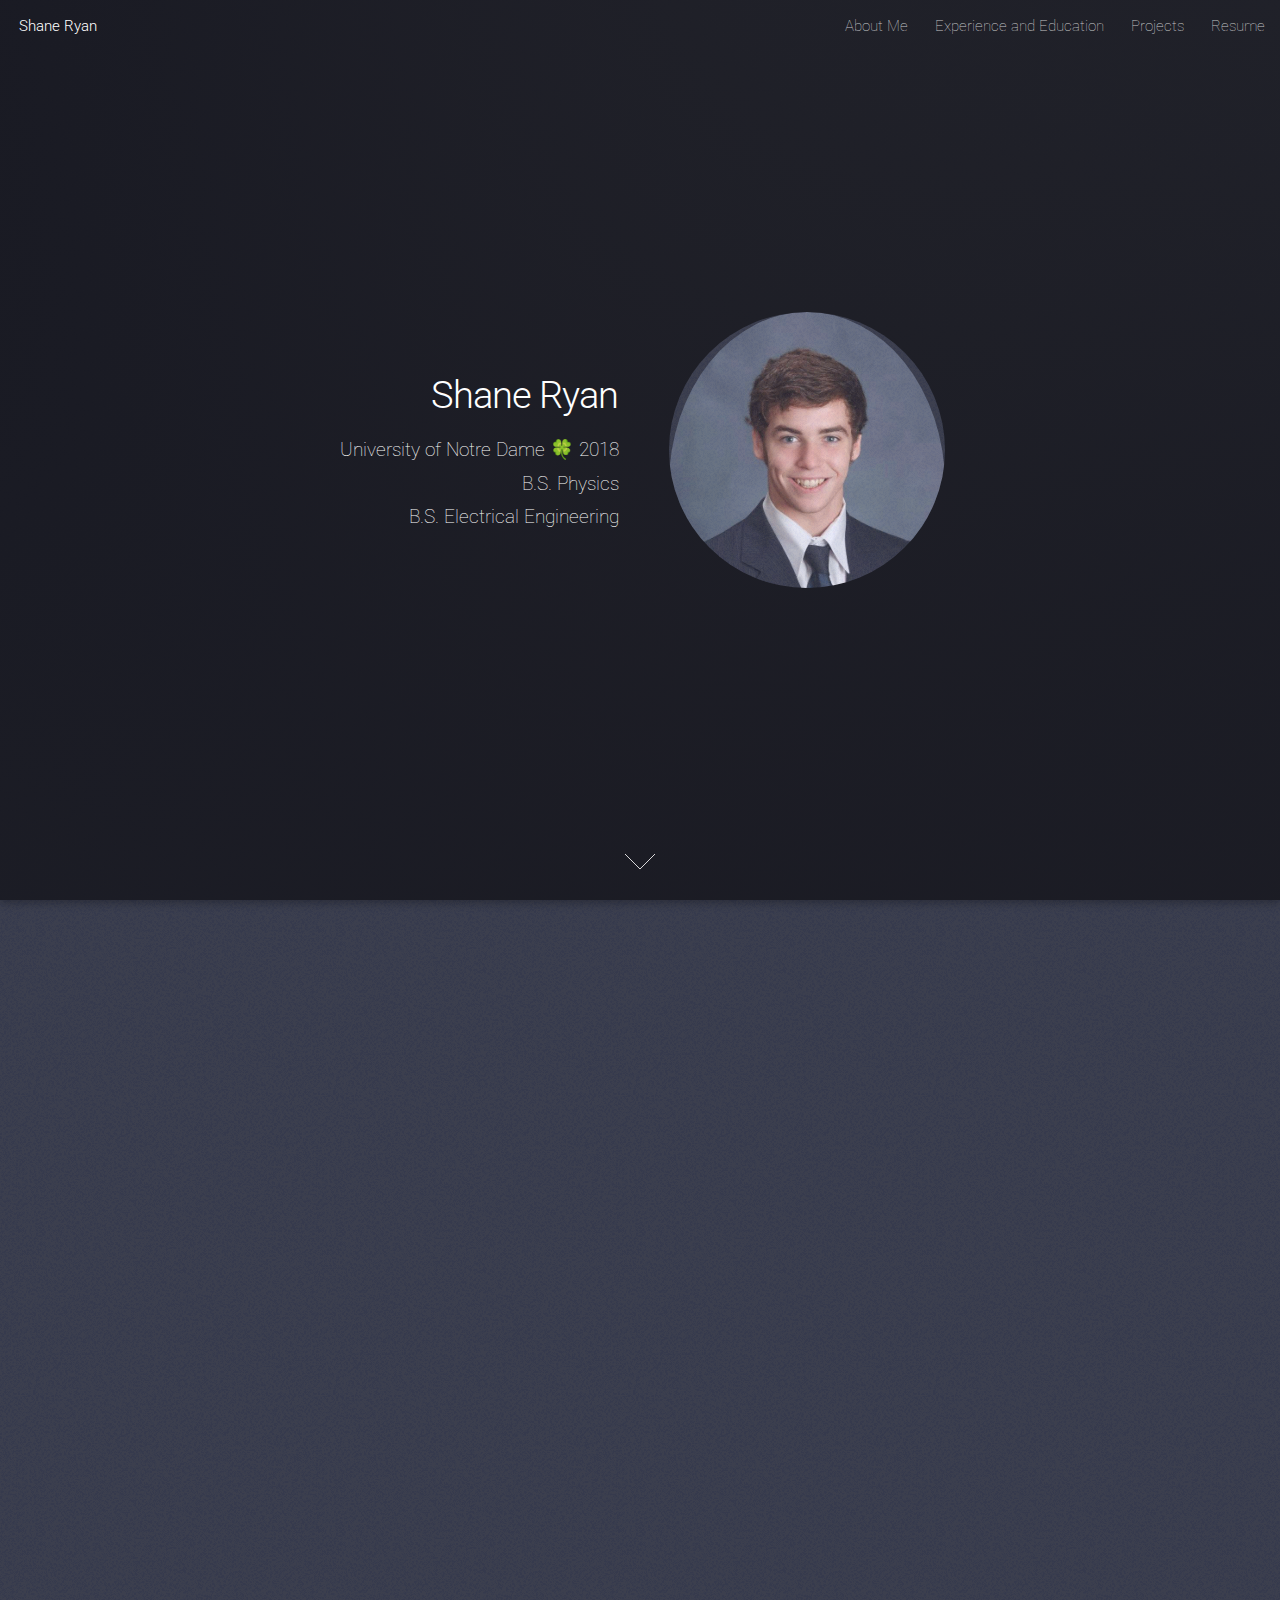
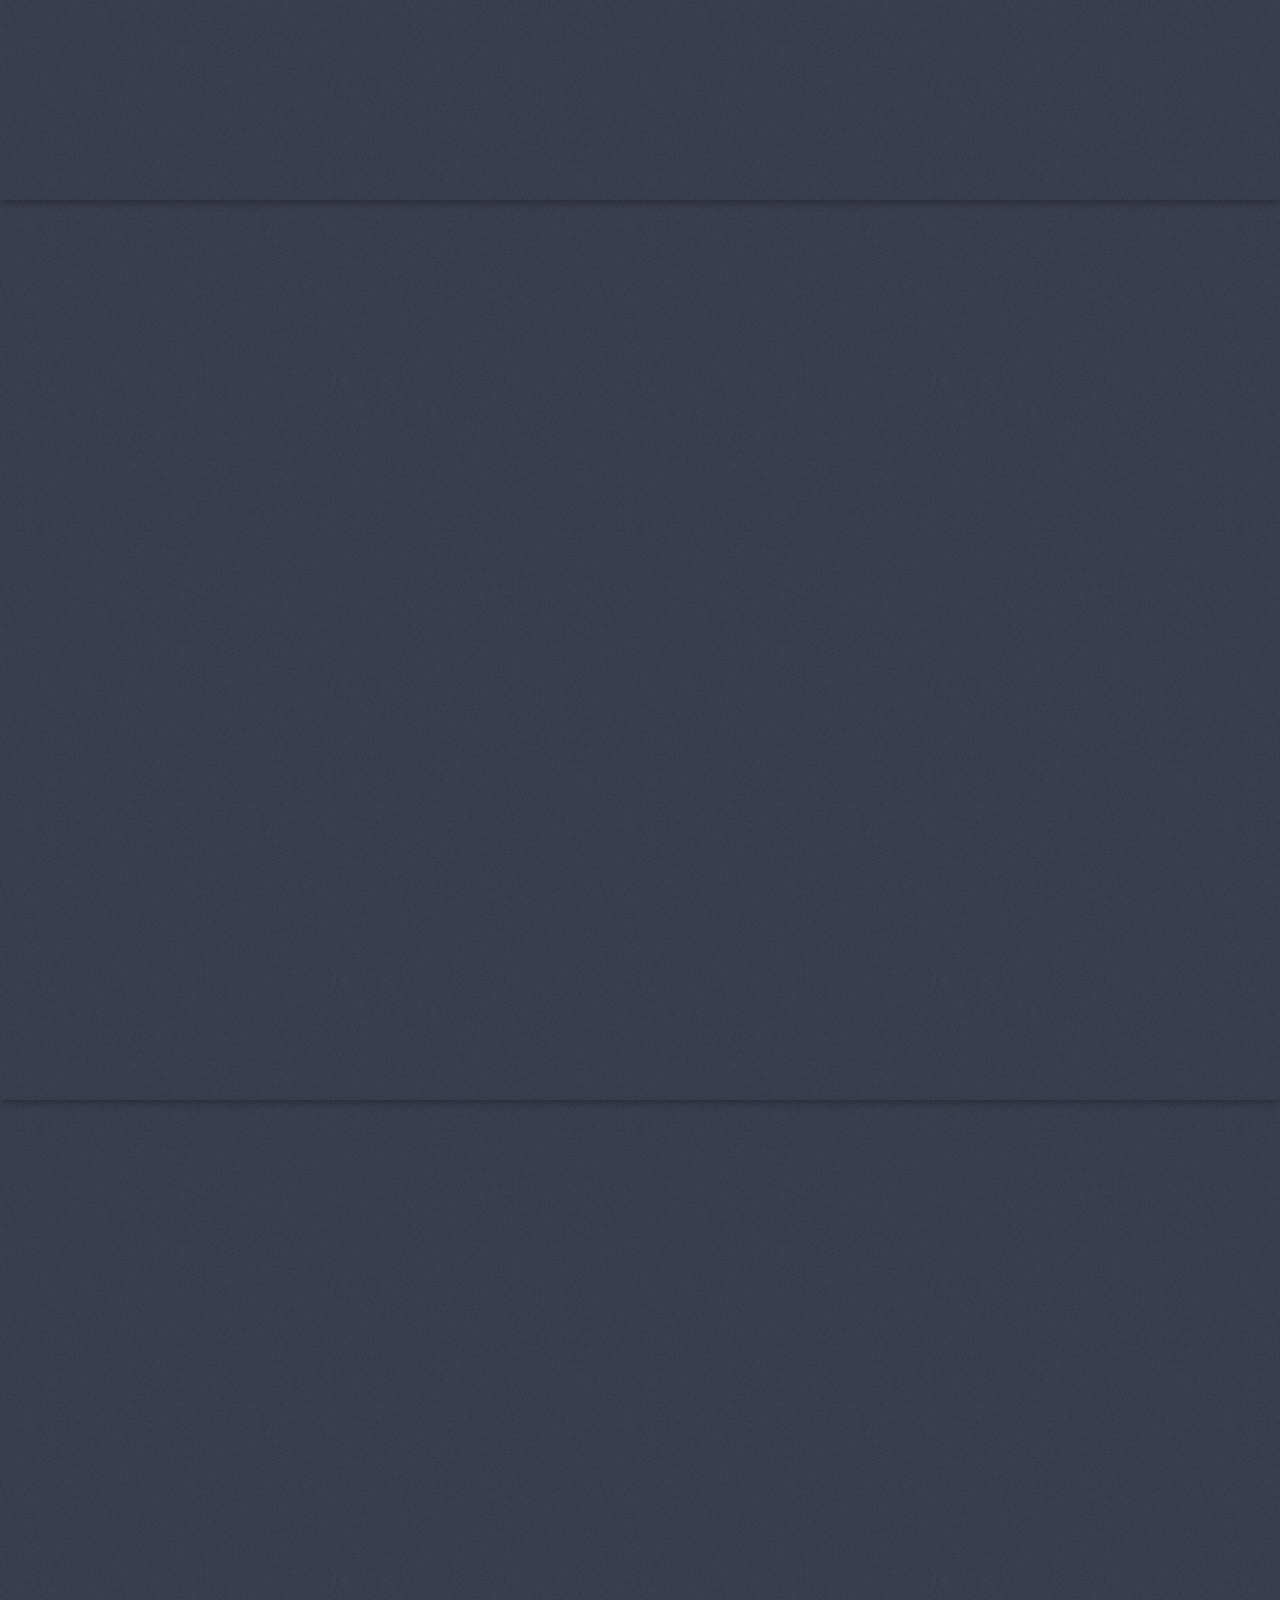
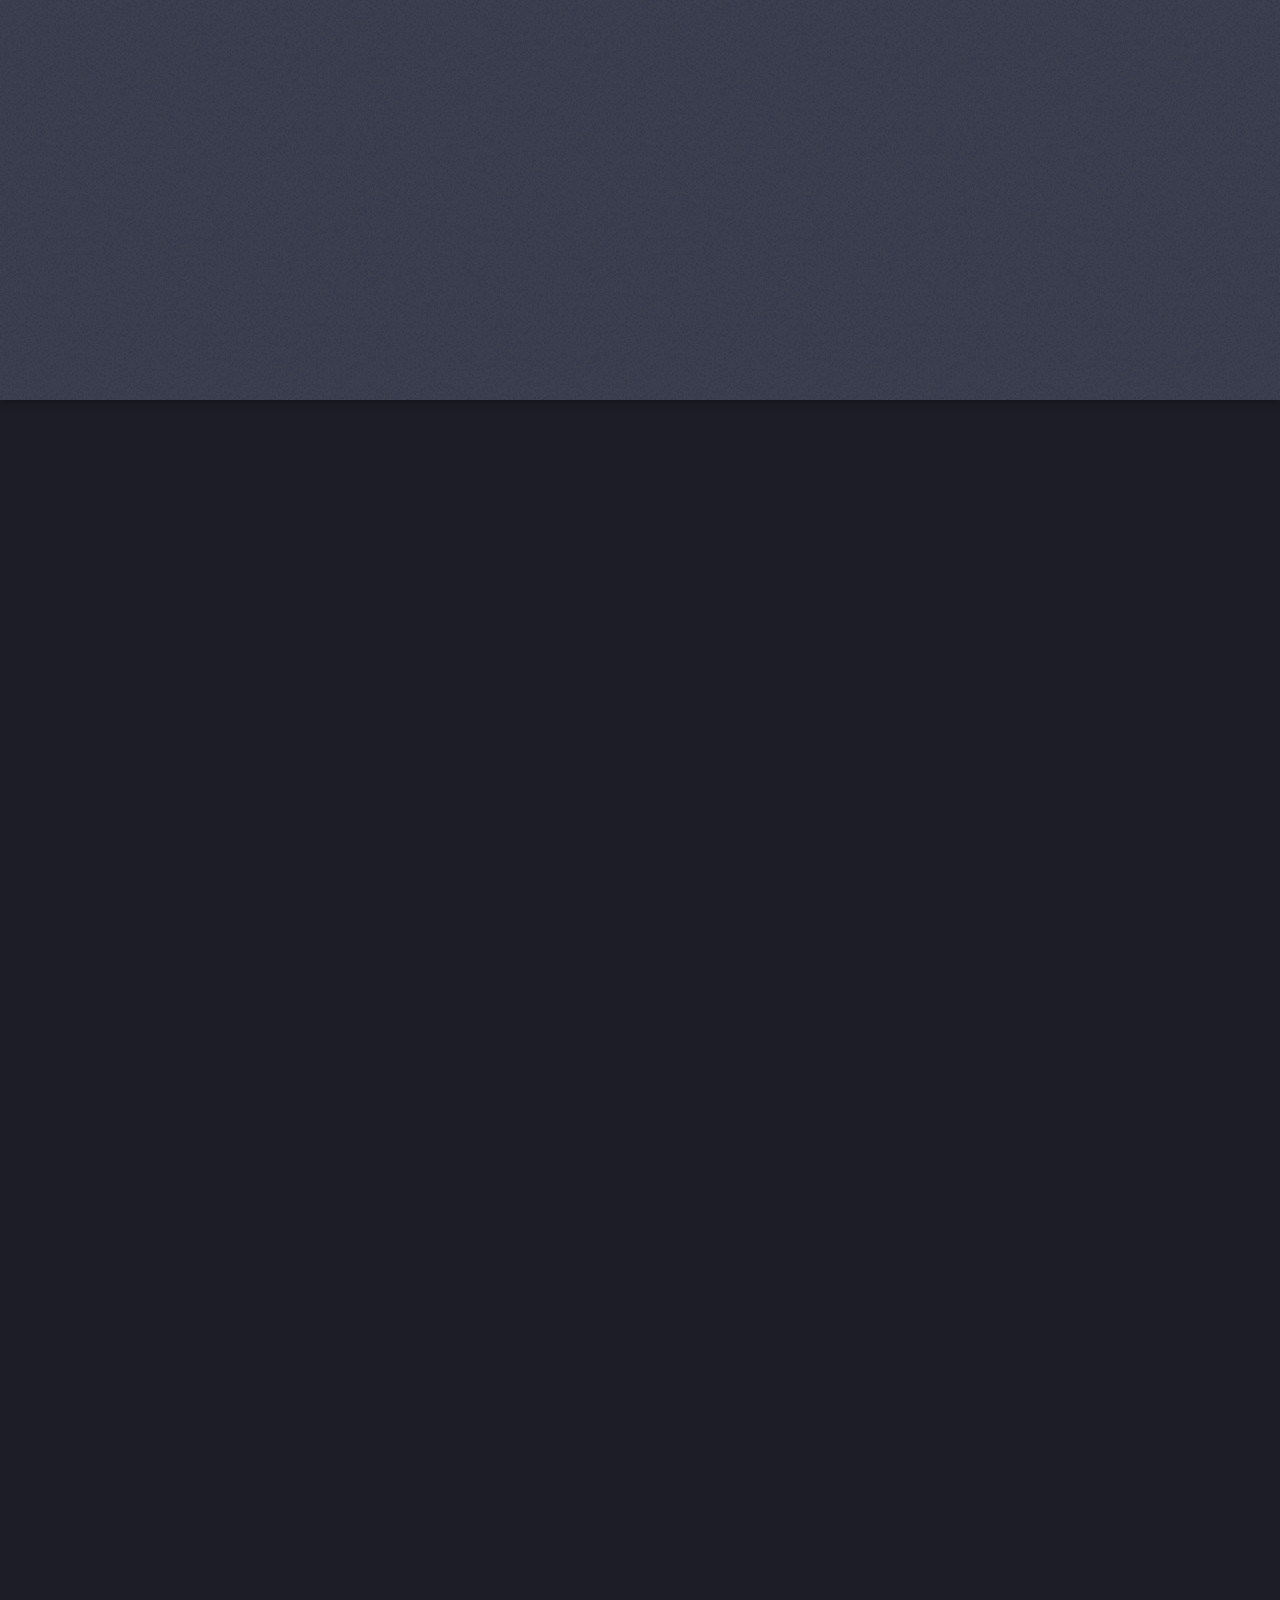
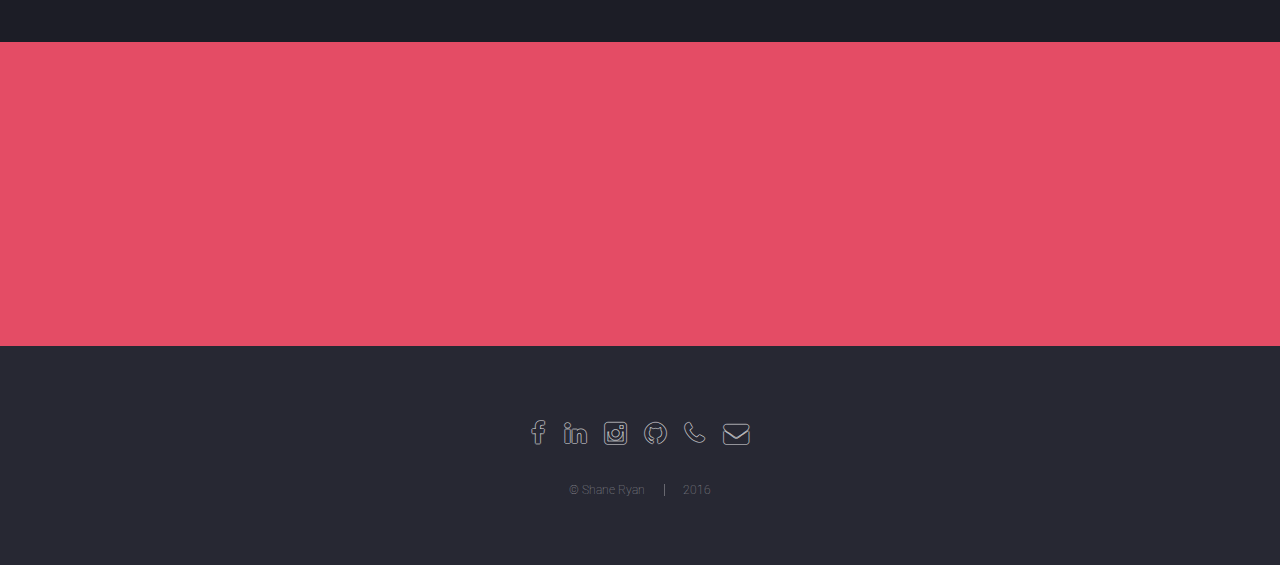
==== commit fa6a6a9a: "added accomplishments" ====
--- a/main.html
+++ b/main.html
@@ -97,22 +97,24 @@
 											<li>Teammate</li>
 											<li>Leader</li>
 										</ul>
+
+										<!-- add bullets of inteerests here (i.e. space, tech, controls, flight, robotics, etc.) -->
+
 									</header>
 								</div>
 								<div class="4u 12u$(medium)">
 									<p>I am the oldest of five kids in a large, Irish family of seven.
-									Championing hard work and committment throughout my high school 
-									academic and athletic careers, I was the 2014 Valedictorian of 
-									an excellent public school, sporting a perfect GPA and a varsity football captain
-									position.
-									<br /><br />The AP credits earned during my successful high school career
-									enabled my current pursuit of two degrees in my four years at Notre Dame, namely Electrical Engineering
+									Championing hard work and committment, I was the 2014 Valedictorian of 
+									Prospect High School, sporting a perfect GPA, 35 ACT, and 2310 SAT
+									while playing varsity football and tennis.
+									<br /><br />Achieving 5's on ten AP exams in high school enabled my
+									current pursuit of two degrees in four years at Notre Dame, namely Electrical Engineering
 									and Physics.</p>
 								</div>
 								<div class="4u$ 12u$(medium)">
 									<p>Now in my second year of school, I have conducted research with groups 
-									in both fields.  My current leadership roles include acting as a Squad Lead 
-									for the NASA sponsored Notre Dame Rocketry Team and long-standing status as
+									in both fields.  Current leadership roles include acting as a Squad Lead 
+									for the NASA sponsored Notre Dame Rocketry Team and my long-standing status as
 									a campus-wide STEM tutor. <br /><br />
 									Outside of the classroom I enjoy playing the acoustic guitar, tinkering with 
 									Arch Linux, microcontrollers, and embedded systems, and playing dorm football and
@@ -126,7 +128,7 @@
 
 			<!-- Two -->
 				<section id="two" class="spotlight style2 right">
-					<span class="image fit main"><img src="images/pic03.jpg" alt="" /></span>
+					<span class="image fit main"><img src="images/electronics.jpg" alt="" /></span>
 					<div class="content">
 						<header>
 							<h2>Interdum amet non magna accumsan</h2>
@@ -142,7 +144,7 @@
 
 			<!-- Three -->
 				<section id="three" class="spotlight style3 left">
-					<span class="image fit main bottom"><img src="images/pic04.jpg" alt="" /></span>
+					<span class="image fit main bottom"><img src="images/space.jpg" alt="" /></span>
 					<div class="content">
 						<header>
 							<h2>Interdum felis blandit praesent sed augue</h2>
@@ -160,46 +162,65 @@
 				<section id="four" class="wrapper style1 special fade-up">
 					<div class="container">
 						<header class="major">
-							<h2>Accumsan sed tempus adipiscing blandit</h2>
-							<p>Iaculis ac volutpat vis non enim gravida nisi faucibus posuere arcu consequat</p>
+							<h2>Awards and Honors</h2>
+							<p>Here are some of my recent accomplishments:</p>
 						</header>
 						<div class="box alt">
 							<div class="row uniform">
 								<section class="4u 6u(medium) 12u$(xsmall)">
-									<span class="icon alt major fa-area-chart"></span>
-									<h3>Ipsum sed commodo</h3>
-									<p>Feugiat accumsan lorem eu ac lorem amet accumsan donec. Blandit orci porttitor.</p>
+									<span class="icon alt major fa-graduation-cap"></span>
+									<h3>Prospect High School Valedictorian</h3>
+									<p>Number 1 of 525 in my <a href="http://www.usnews.com/education/best-high-schools/illinois/districts/township-high-school-district-214/prospect-high-school-6471">school</a>&nbsp;and highest GPA in the school district.</p>
 								</section>
 								<section class="4u 6u$(medium) 12u$(xsmall)">
-									<span class="icon alt major fa-comment"></span>
-									<h3>Eleifend lorem ornare</h3>
-									<p>Feugiat accumsan lorem eu ac lorem amet accumsan donec. Blandit orci porttitor.</p>
+									<span class="icon alt major">
+										<p></p>
+											<p><h2>35</h2></p>
+									</span>
+									<h3>ACT</h3>
+									<p>Perfect scores on Reading, Math, and Science, with a superscored 36.<br>
+									<a href="https://en.wikipedia.org/wiki/ACT_(test)#Score_cumulative_percentages_and_comparison_with_SAT" >Statistics</a></p>
 								</section>
 								<section class="4u$ 6u(medium) 12u$(xsmall)">
-									<span class="icon alt major fa-flask"></span>
-									<h3>Cubilia cep lobortis</h3>
-									<p>Feugiat accumsan lorem eu ac lorem amet accumsan donec. Blandit orci porttitor.</p>
+									<span class="icon alt major">
+										<p></p>
+											<p><h2>2310</h2></p>
+									</span>
+									<h3>SAT</h3>
+									<p>Scoring a 2310 three-part and 1580 two-part places me higher than
+									<a href="https://en.wikipedia.org/wiki/SAT#Raw_scores.2C_scaled_scores.2C_and_percentiles" >99.5</a>
+									&nbsp;percent of test takers.</p>
 								</section>
 								<section class="4u 6u$(medium) 12u$(xsmall)">
-									<span class="icon alt major fa-paper-plane"></span>
-									<h3>Non semper interdum</h3>
-									<p>Feugiat accumsan lorem eu ac lorem amet accumsan donec. Blandit orci porttitor.</p>
+									<span class="icon alt major fa-gears"></span>
+									<h3>Engineering Honors Program</h3>
+									<p>Recruited for a highly selective, twenty person, <a href="https://engineering.nd.edu/academics/programs/ehp/admission-to-esp-ehp">
+									accelerated engineering program</a>&nbsp;on campus.</p>
 								</section>
 								<section class="4u 6u(medium) 12u$(xsmall)">
-									<span class="icon alt major fa-file"></span>
-									<h3>Odio laoreet accumsan</h3>
-									<p>Feugiat accumsan lorem eu ac lorem amet accumsan donec. Blandit orci porttitor.</p>
+									<span class="icon alt major fa-university"></span>
+									<h3>Trustey Engineering Scholar</h3>
+									<p>Engineering <a href="http://financialaid.nd.edu/prospective-students/funding/merit-based-assistance/trustey-family-scholar-award/">
+									Merit Scholarship</a>&nbsp;of $100,000 awarded to five Notre Dame students annually.</p>
 								</section>
 								<section class="4u$ 6u$(medium) 12u$(xsmall)">
-									<span class="icon alt major fa-lock"></span>
-									<h3>Massa arcu accumsan</h3>
-									<p>Feugiat accumsan lorem eu ac lorem amet accumsan donec. Blandit orci porttitor.</p>
+									<span class="icon alt major fa">
+										<p></p>
+											<p><h2>5</h2></p>
+									</span>
+									<h3>National AP Scholar</h3>
+									<p>Earned by scoring 5's on ten rigorous AP exams.</p>
+								</section>
+								<section class="4u$ 6u$(medium) 12u$(xsmall)">
+									<span class="icon alt major fa-trophy"></span>
+									<h3>National Merit Semifinalist</h3>
+									<p>Excelled in nationally standardized testing prior to the SAT and ACT.</p>
 								</section>
 							</div>
 						</div>
 						<footer class="major">
 							<ul class="actions">
-								<li><a href="#" class="button">Magna sed feugiat</a></li>
+								<li><a href="resume.html" class="button">Resume</a></li>
 							</ul>
 						</footer>
 					</div>
@@ -224,15 +245,15 @@
 			<!-- Footer -->
 				<footer id="footer">
 					<ul class="icons">
-						<li><a href="#" class="icon alt fa-twitter"><span class="label">Twitter</span></a></li>
-						<li><a href="#" class="icon alt fa-facebook"><span class="label">Facebook</span></a></li>
+						<li><a href="https://www.facebook.com/shane.1027" class="icon alt fa-facebook"><span class="label">Facebook</span></a></li>
 						<li><a href="#" class="icon alt fa-linkedin"><span class="label">LinkedIn</span></a></li>
-						<li><a href="#" class="icon alt fa-instagram"><span class="label">Instagram</span></a></li>
-						<li><a href="#" class="icon alt fa-github"><span class="label">GitHub</span></a></li>
-						<li><a href="#" class="icon alt fa-envelope"><span class="label">Email</span></a></li>
+						<li><a href="https://www.instagram.com/sryan1027/" class="icon alt fa-instagram"><span class="label">Instagram</span></a></li>
+						<li><a href="https://www.github.com/shane1027" class="icon alt fa-github"><span class="label">GitHub</span></a></li>
+						<li><a href="tel:1-847-962-1708" class="icon alt fa-phone"><span class="label">Phone</span></a></li>
+						<li><a href="mailto:sryan8@nd.edu" class="icon alt fa-envelope"><span class="label">Email</span></a></li>
 					</ul>
 					<ul class="copyright">
-						<li>&copy; Untitled. All rights reserved.</li><li>Design: <a href="http://html5up.net">HTML5 UP</a></li>
+						<li>&copy; Shane Ryan</li><li>2016</li>
 					</ul>
 				</footer>
 
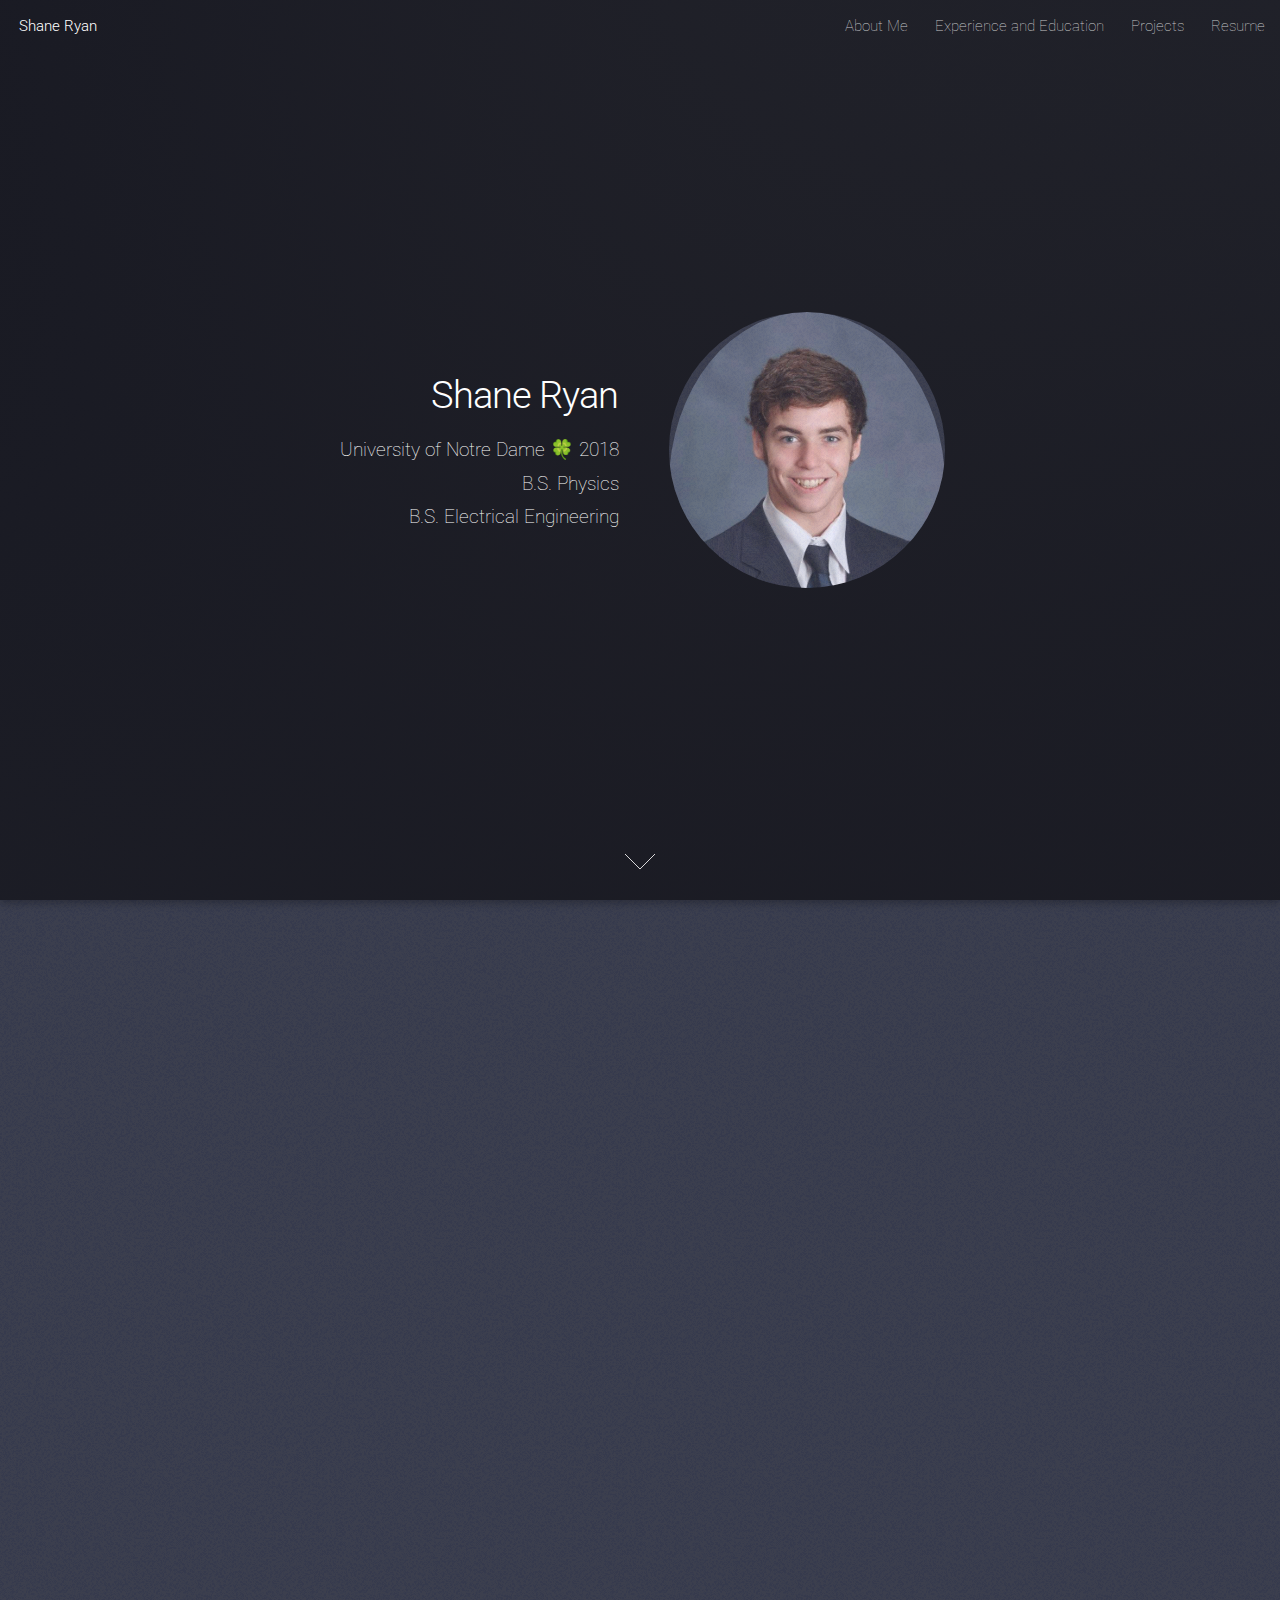
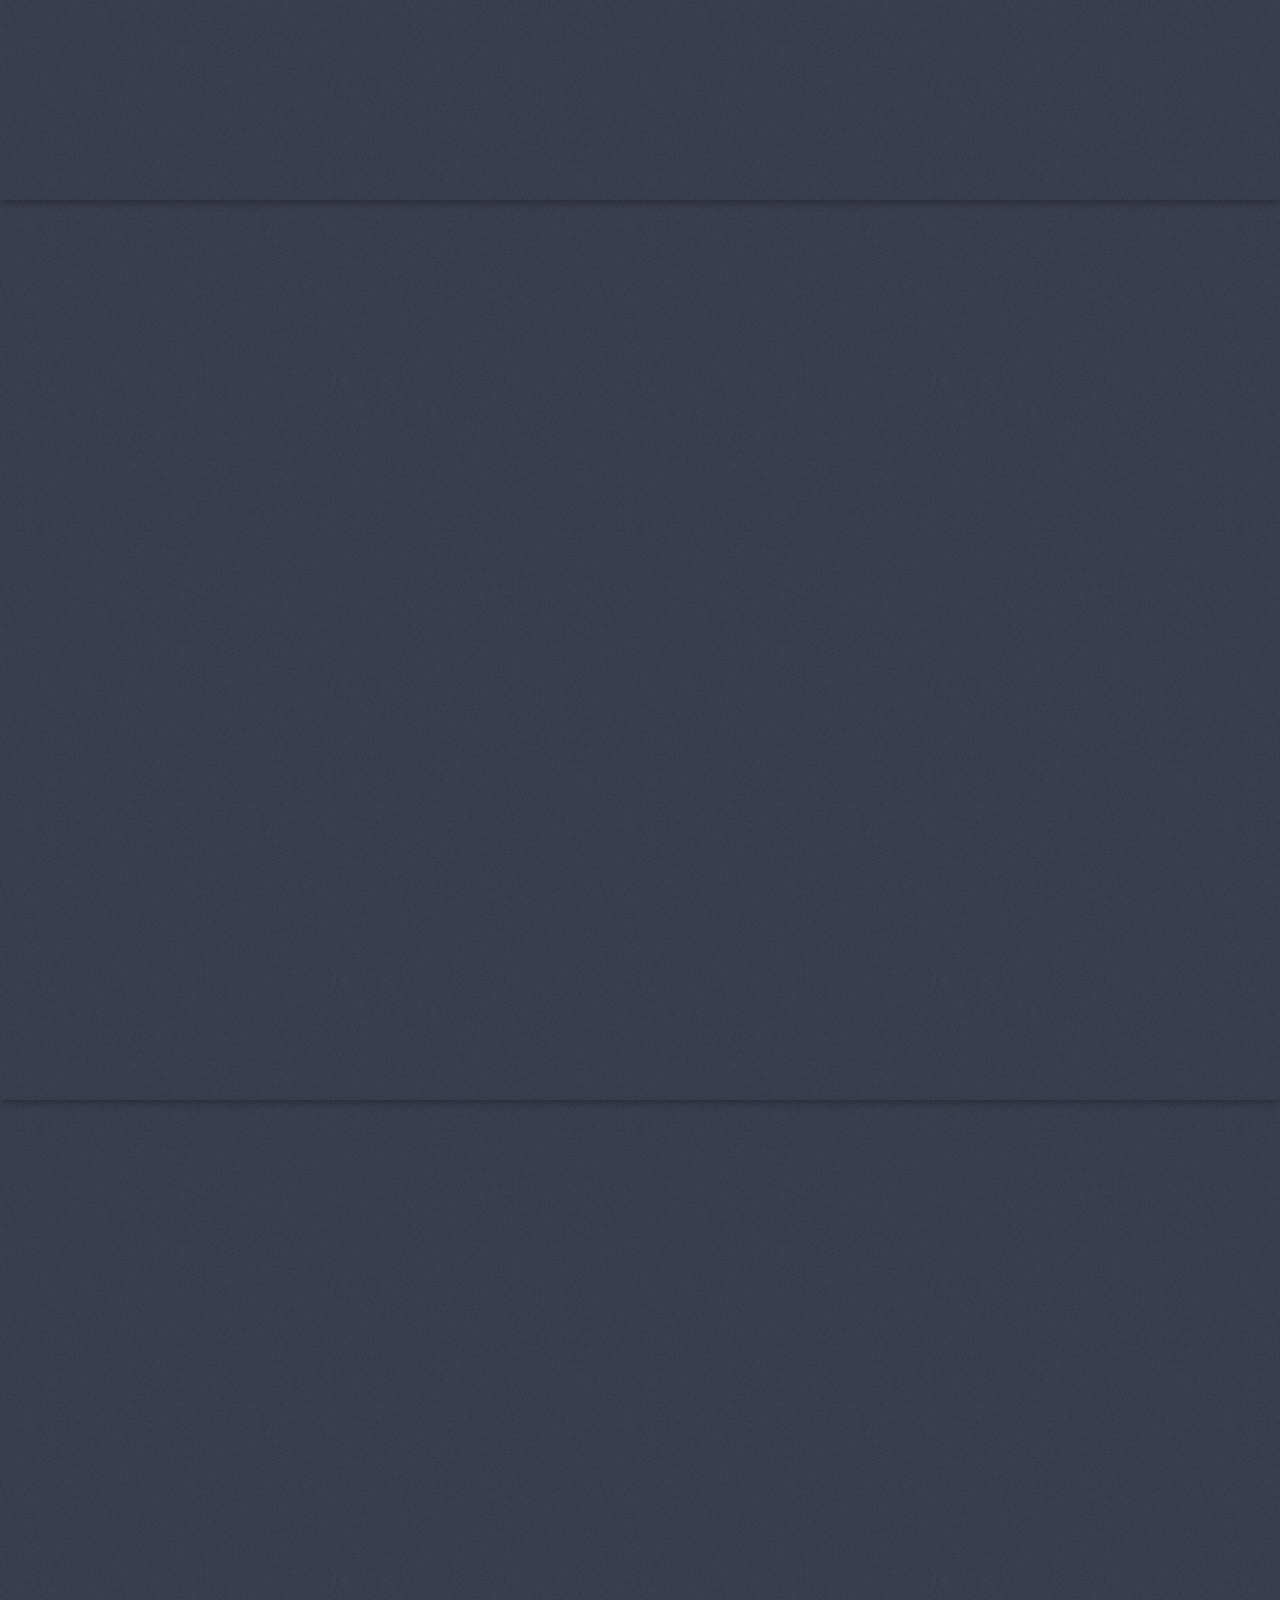
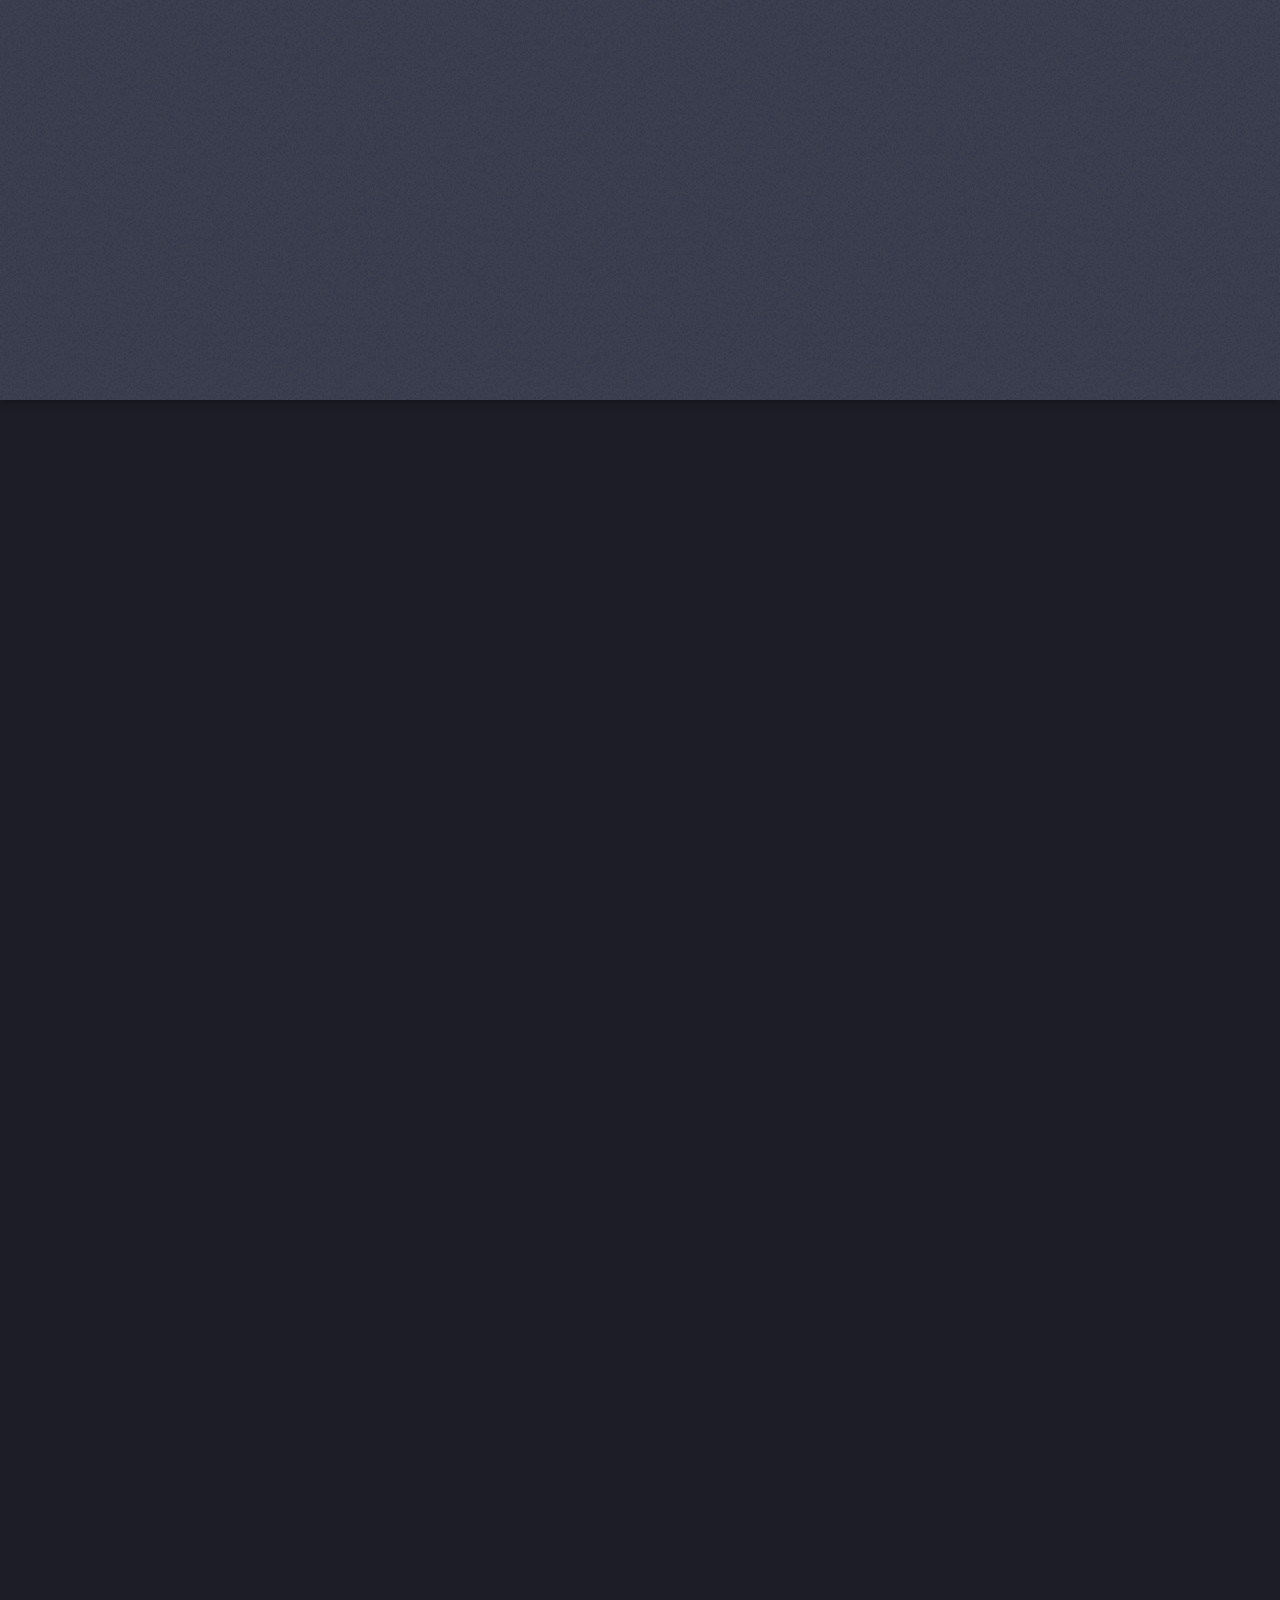
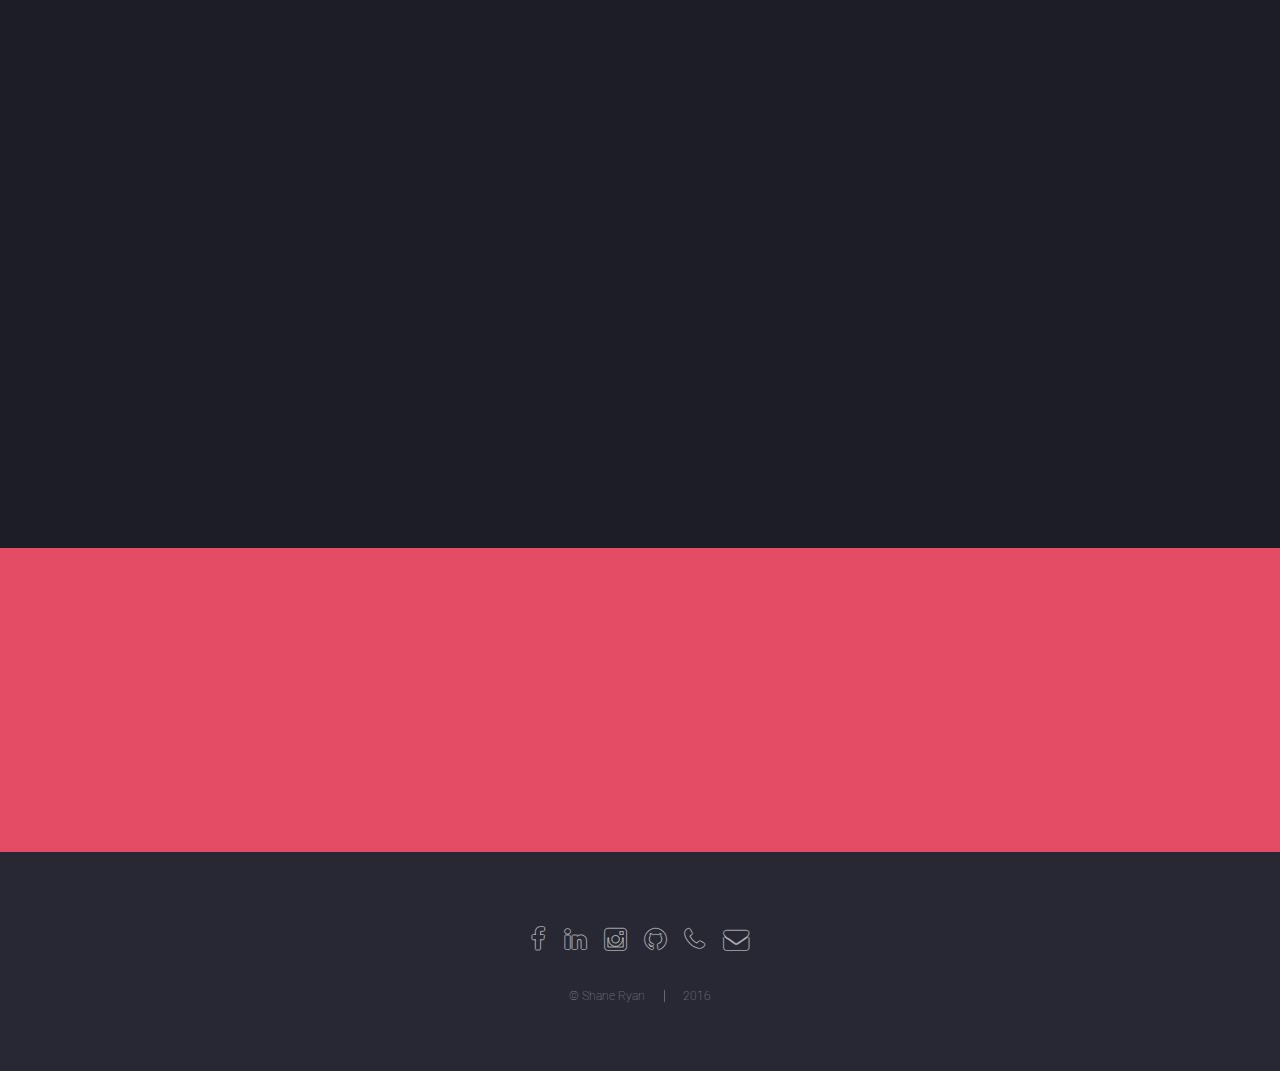
==== commit 28056a1e: "updated accomplishment icons" ====
--- a/main.html
+++ b/main.html
@@ -204,6 +204,12 @@
 									Merit Scholarship</a>&nbsp;of $100,000 awarded to five Notre Dame students annually.</p>
 								</section>
 								<section class="4u$ 6u$(medium) 12u$(xsmall)">
+									<span class="icon alt major fa-flask"></span>
+									<h3>Rocketry Team Squad Leader</h3>
+									<p>One of three Squad Leaders on the <a href="http://www.nasa.gov/audience/forstudents/studentlaunch/home/">
+									NASA sponsored</a>&nbsp;Notre Dame Rocketry Team.</p>
+								</section>
+								<section class="4u$ 6u$(medium) 12u$(xsmall)">
 									<span class="icon alt major fa">
 										<p></p>
 											<p><h2>5</h2></p>
@@ -216,6 +222,12 @@
 									<h3>National Merit Semifinalist</h3>
 									<p>Excelled in nationally standardized testing prior to the SAT and ACT.</p>
 								</section>
+								<section class="4u$ 6u$(medium) 12u$(xsmall)">
+									<span class="icon alt major fa-file-text"></span>
+									<h3>Co-Author of Two Scientific Papers</h3>
+									<p>Listed as co-author of two publications in a prominent nuclear science journal.</p>
+								</section>
+
 							</div>
 						</div>
 						<footer class="major">
